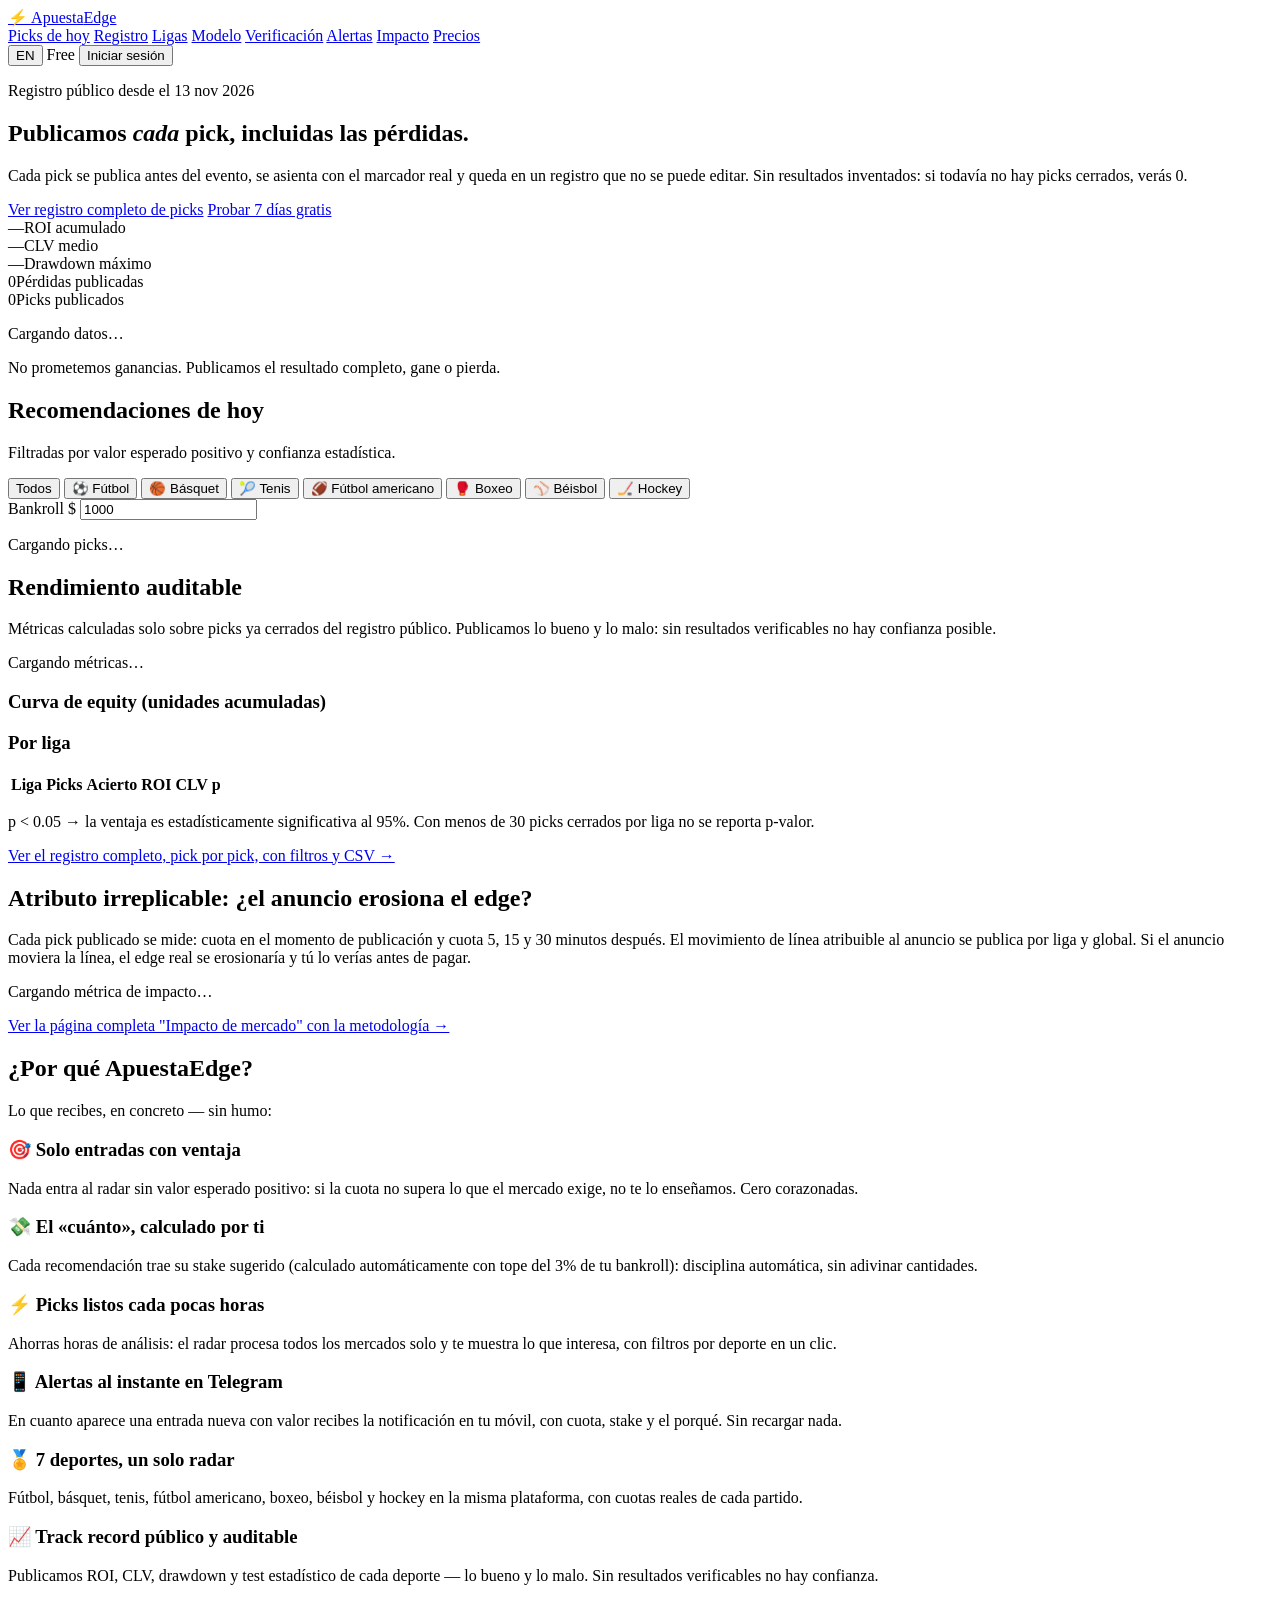
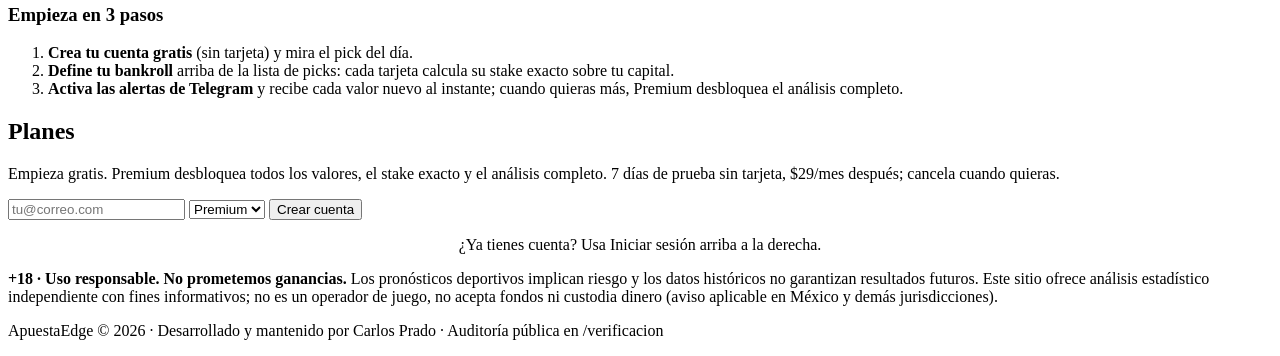
==== static/index.html @ ca242169 "Atributos 2, 10, 5, 6, 3, 7, 8, 9: CLV declarado, impacto de mercado, edge realizado, Monte Carlo, N" ====
<!DOCTYPE html>
<html lang="es">
<head>
<meta charset="UTF-8">
<meta name="viewport" content="width=device-width, initial-scale=1.0">
<title>ApuestaEdge · Recomendaciones deportivas con valor esperado positivo</title>
<meta name="description" content="Selecciones deportivas generadas con modelos estadísticos, con la explicación completa de por qué confiar en cada una.">
<link rel="canonical" href="https://apuestaedge.onrender.com/">
<meta property="og:type" content="website">
<meta property="og:site_name" content="ApuestaEdge">
<meta property="og:title" content="ApuestaEdge · Recomendaciones deportivas con valor esperado positivo">
<meta property="og:description" content="Selecciones deportivas generadas con modelos estadísticos, con la explicación completa de por qué confiar en cada una.">
<meta property="og:url" content="https://apuestaedge.onrender.com/">
<meta name="twitter:card" content="summary">
<link rel="stylesheet" href="/styles.css">
</head>
<body>
<header class="nav">
  <div class="wrap nav-inner">
    <a class="logo" href="/">⚡ Apuesta<span>Edge</span></a>
    <nav class="links">
      <a href="#picks" data-i18n="nav_picks">Picks de hoy</a>
      <a href="/picks" data-i18n="nav_ledger">Registro</a>
      <a href="/ligas" data-i18n="nav_leagues">Ligas</a>
      <a href="/modelo" data-i18n="nav_model">Modelo</a>
      <a href="/verificacion" data-i18n="nav_verify">Verificación</a>
      <a href="/alertas" data-i18n="nav_alerts">Alertas</a>
      <a href="/impacto" data-i18n="nav_impact">Impacto</a>
      <a href="#precios" data-i18n="nav_pricing">Precios</a>
    </nav>
    <div class="account" id="account-box">
      <button id="lang-toggle" class="btn small ghost" type="button" title="Cambiar idioma / Change language">EN</button>
      <span id="account-plan" class="plan-badge free">Free</span>
      <span id="account-email" class="account-email" hidden></span>
      <button id="btn-login" class="btn small ghost" type="button" data-i18n="login">Iniciar sesión</button>
      <button id="btn-logout" class="btn small ghost" type="button" hidden data-i18n="logout">Salir</button>
    </div>
  </div>
</header>

<dialog id="login-dialog" class="dialog">
  <form id="login-form" method="dialog">
    <h3 id="login-title" data-i18n="login_title">Entrar en ApuestaEdge</h3>
    <p class="muted" id="login-help" data-i18n="login_help">Accede con tu email y contraseña.</p>
    <input type="email" id="login-email" placeholder="tu@correo.com" data-i18n-placeholder="email_placeholder" required autocomplete="email">
    <input type="password" id="login-password" placeholder="Contraseña (mín. 8 caracteres)" data-i18n-placeholder="pw_placeholder"
           required autocomplete="current-password" minlength="8">
    <div class="dialog-actions">
      <button type="button" class="btn ghost" id="login-cancel" data-i18n="cancel">Cancelar</button>
      <button type="submit" class="btn primary" id="login-submit" data-i18n="btn_login_submit">Entrar</button>
    </div>
    <p id="login-msg" class="sub-msg" role="status"></p>
    <p class="sub-msg" style="margin-top:8px">
      <a href="#" id="login-toggle" style="color:#16a34a" data-i18n="login_toggle">¿No tienes cuenta? Crear una</a>
    </p>
  </form>
</dialog>

<div id="activation" class="activation" hidden role="status"></div>

<section class="hero">
  <div class="wrap">
    <p class="eyebrow" data-i18n="hero_eyebrow">Registro público desde el 13 nov 2026</p>
    <h1 data-i18n="hero_title">Publicamos <em>cada</em> pick, incluidas las pérdidas.</h1>
    <p class="lead" data-i18n="hero_lead">Cada pick se publica antes del evento, se asienta con el marcador real y queda en un registro que no se puede editar. Sin resultados inventados: si todavía no hay picks cerrados, verás 0.</p>
    <div class="hero-cta">
      <a class="btn primary" href="/picks" data-i18n="hero_cta_picks">Ver registro completo de picks</a>
      <a class="btn ghost" href="#precios" data-i18n="hero_cta_why">Probar 7 días gratis</a>
    </div>
    <div class="stat-strip" id="hero-stats">
      <div class="stat"><span class="num" id="hs-roi">—</span><label data-i18n="hero_roi">ROI acumulado</label><small id="hs-roi-sub"></small></div>
      <div class="stat"><span class="num" id="hs-clv">—</span><label data-i18n="hero_clv">CLV medio</label><small id="hs-clv-sub"></small></div>
      <div class="stat"><span class="num" id="hs-dd">—</span><label data-i18n="hero_dd">Drawdown máximo</label><small id="hs-dd-sub"></small></div>
      <div class="stat"><span class="num neg" id="hs-losses">0</span><label data-i18n="hero_losses">Pérdidas publicadas</label><small id="hs-losses-sub"></small></div>
      <div class="stat"><span class="num" id="hs-bets">0</span><label data-i18n="hero_bets">Picks publicados</label><small id="hs-bets-sub"></small></div>
    </div>
    <p class="source-note" id="source-note" data-i18n="loading_data">Cargando datos…</p>
    <p class="honesty" data-i18n="hero_honesty">No prometemos ganancias. Publicamos el resultado completo, gane o pierda.</p>
  </div>
</section>

<main>
<section id="picks" class="wrap section">
  <div class="section-head">
    <div>
      <h2 data-i18n="picks_title">Recomendaciones de hoy</h2>
      <p class="sub" id="picks-sub" data-i18n="picks_sub">Filtradas por valor esperado positivo y confianza estadística.</p>
    </div>
    <div class="controls">
      <div class="chips" id="sport-chips">
        <button class="chip active" data-sport="" data-i18n="chip_all">Todos</button>
        <button class="chip" data-sport="soccer" data-i18n-sport="soccer">⚽ Fútbol</button>
        <button class="chip" data-sport="basketball" data-i18n-sport="basketball">🏀 Básquet</button>
        <button class="chip" data-sport="tennis" data-i18n-sport="tennis">🎾 Tenis</button>
        <button class="chip" data-sport="americanfootball" data-i18n-sport="americanfootball">🏈 Fútbol americano</button>
        <button class="chip" data-sport="boxing" data-i18n-sport="boxing">🥊 Boxeo</button>
        <button class="chip" data-sport="baseball" data-i18n-sport="baseball">⚾ Béisbol</button>
        <button class="chip" data-sport="hockey" data-i18n-sport="hockey">🏒 Hockey</button>
      </div>
      <label class="bankroll"><span data-i18n="bankroll">Bankroll</span> $
        <input type="number" id="bankroll" value="1000" min="50" step="50">
      </label>
    </div>
  </div>
  <div id="plan-banner" class="plan-banner" hidden></div>
  <div id="picks-list" class="picks"><p class="muted">Cargando picks…</p></div>
</section>

<section id="rendimiento" class="section band">
  <div class="wrap">
    <h2 data-i18n="perf_title">Rendimiento auditable</h2>
    <p class="sub" data-i18n="perf_sub">Métricas calculadas solo sobre picks ya cerrados del registro público. Publicamos lo bueno y lo malo: sin resultados verificables no hay confianza posible.</p>
    <div class="metrics" id="metrics"><p class="muted">Cargando métricas…</p></div>
    <div class="grid-2">
      <div class="panel">
        <h3 data-i18n="perf_equity">Curva de equity (unidades acumuladas)</h3>
        <div id="equity" class="chart"></div>
      </div>
      <div class="panel">
        <h3 data-i18n="perf_by_league">Por liga</h3>
        <table class="table" id="sport-table">
          <thead><tr><th data-i18n="th_league">Liga</th><th data-i18n="th_picks">Picks</th><th data-i18n="th_hit">Acierto</th><th>ROI</th><th>CLV</th><th>p</th></tr></thead>
          <tbody></tbody>
        </table>
        <p class="footnote" data-i18n="perf_footnote">p &lt; 0.05 → la ventaja es estadísticamente significativa al 95%. Con menos de 30 picks cerrados por liga no se reporta p-valor.</p>
      </div>
    </div>
    <p class="footnote"><a href="/picks" data-i18n="perf_link">Ver el registro completo, pick por pick, con filtros y CSV →</a></p>
  </div>
</section>

<section id="impacto" class="section band">
  <div class="wrap">
    <h2 data-i18n="impact_title">Atributo irreplicable: ¿el anuncio erosiona el edge?</h2>
    <p class="sub" data-i18n="impact_sub">Cada pick publicado se mide: cuota en el momento de publicación y cuota 5, 15 y 30 minutos después. El movimiento de línea atribuible al anuncio se publica por liga y global. Si el anuncio moviera la línea, el edge real se erosionaría y tú lo verías antes de pagar.</p>
    <div class="metrics" id="impact-metrics"><p class="muted">Cargando métrica de impacto…</p></div>
    <p class="footnote"><a href="/impacto" data-i18n="impact_link">Ver la página completa "Impacto de mercado" con la metodología →</a></p>
  </div>
</section>

<section id="beneficios" class="wrap section">
  <h2 data-i18n="why_title">¿Por qué ApuestaEdge?</h2>
  <p class="sub" data-i18n="why_sub">Lo que recibes, en concreto — sin humo:</p>
  <div class="grid-2">
    <div class="panel ok">
      <h3 data-i18n="benefit1_title">🎯 Solo entradas con ventaja</h3>
      <p data-i18n="benefit1_desc">Nada entra al radar sin valor esperado positivo: si la cuota no supera lo que el mercado exige, no te lo enseñamos. Cero corazonadas.</p>
    </div>
    <div class="panel ok">
      <h3 data-i18n="benefit2_title">💸 El «cuánto», calculado por ti</h3>
      <p data-i18n="benefit2_desc">Cada recomendación trae su stake sugerido (calculado automáticamente con tope del 3% de tu bankroll): disciplina automática, sin adivinar cantidades.</p>
    </div>
    <div class="panel ok">
      <h3 data-i18n="benefit3_title">⚡ Picks listos cada pocas horas</h3>
      <p data-i18n="benefit3_desc">Ahorras horas de análisis: el radar procesa todos los mercados solo y te muestra lo que interesa, con filtros por deporte en un clic.</p>
    </div>
    <div class="panel ok">
      <h3 data-i18n="benefit4_title">📱 Alertas al instante en Telegram</h3>
      <p data-i18n="benefit4_desc">En cuanto aparece una entrada nueva con valor recibes la notificación en tu móvil, con cuota, stake y el porqué. Sin recargar nada.</p>
    </div>
    <div class="panel ok">
      <h3 data-i18n="benefit5_title">🏅 7 deportes, un solo radar</h3>
      <p data-i18n="benefit5_desc">Fútbol, básquet, tenis, fútbol americano, boxeo, béisbol y hockey en la misma plataforma, con cuotas reales de cada partido.</p>
    </div>
    <div class="panel ok">
      <h3 data-i18n="benefit6_title">📈 Track record público y auditable</h3>
      <p data-i18n="benefit6_desc">Publicamos ROI, CLV, drawdown y test estadístico de cada deporte — lo bueno y lo malo. Sin resultados verificables no hay confianza.</p>
    </div>
  </div>

  <h3 class="mt" data-i18n="steps_title">Empieza en 3 pasos</h3>
  <ol class="pipeline">
    <li><b data-i18n="step1_bold">Crea tu cuenta gratis</b> <span data-i18n="step1_text">(sin tarjeta) y mira el pick del día.</span></li>
    <li><b data-i18n="step2_bold">Define tu bankroll</b> <span data-i18n="step2_text">arriba de la lista de picks: cada tarjeta calcula su stake exacto sobre tu capital.</span></li>
    <li><b data-i18n="step3_bold">Activa las alertas de Telegram</b> <span data-i18n="step3_text">y recibe cada valor nuevo al instante; cuando quieras más, Premium desbloquea el análisis completo.</span></li>
  </ol>
</section>

<section id="precios" class="section band">
  <div class="wrap">
    <h2 data-i18n="plans_title">Planes</h2>
    <p class="sub" data-i18n="plans_sub">Empieza gratis. Premium desbloquea todos los valores, el stake exacto y el análisis completo. 7 días de prueba sin tarjeta, $29/mes después; cancela cuando quieras.</p>
    <div class="plans" id="plans"></div>
    <form id="subscribe-form" class="subscribe">
      <input type="email" id="email" placeholder="tu@correo.com" required autocomplete="email">
      <select id="plan-select">
        <option value="premium">Premium</option>
        <option value="free">Free</option>
      </select>
      <button class="btn primary" type="submit" id="subscribe-btn" data-i18n="creating">Crear cuenta</button>
      <span id="sub-msg" class="sub-msg" role="status"></span>
    </form>
    <p class="footnote" style="text-align:center" data-i18n="already_have_account">¿Ya tienes cuenta? Usa Iniciar sesión arriba a la derecha.</p>

    <div class="panel tg-panel" id="sub-panel" hidden>
      <h3 data-i18n="subscription_title">💳 Tu suscripción</h3>
      <div id="sub-state" class="muted" data-i18n="checking">Comprobando estado…</div>
      <div class="panel-actions">
        <button class="btn ghost" id="btn-sync" type="button" data-i18n="update_status">Actualizar estado</button>
        <button class="btn ghost" id="btn-portal" type="button" hidden data-i18n="manage_subscription">Gestionar suscripción</button>
      </div>
    </div>

    <div class="panel tg-panel" id="tg-panel" hidden>
      <h3 data-i18n="telegram_title">📣 Alertas por Telegram</h3>
      <div id="tg-body" class="muted" data-i18n="checking">Comprobando estado…</div>
    </div>
  </div>
</section>
</main>

<footer class="footer">
  <div class="wrap">
    <p data-i18n="footer_disclaimer"><strong>+18 · Uso responsable. No prometemos ganancias.</strong> Los pronósticos deportivos implican riesgo y los datos históricos no garantizan resultados futuros. Este sitio ofrece análisis estadístico independiente con fines informativos; no es un operador de juego, no acepta fondos ni custodia dinero (aviso aplicable en México y demás jurisdicciones).</p>
    <p class="muted" data-i18n="footer_copyright">ApuestaEdge © 2026 · Desarrollado y mantenido por Carlos Prado · Auditoría pública en /verificacion</p>
  </div>
</footer>

<script src="/app.js"></script>
</body>
</html>
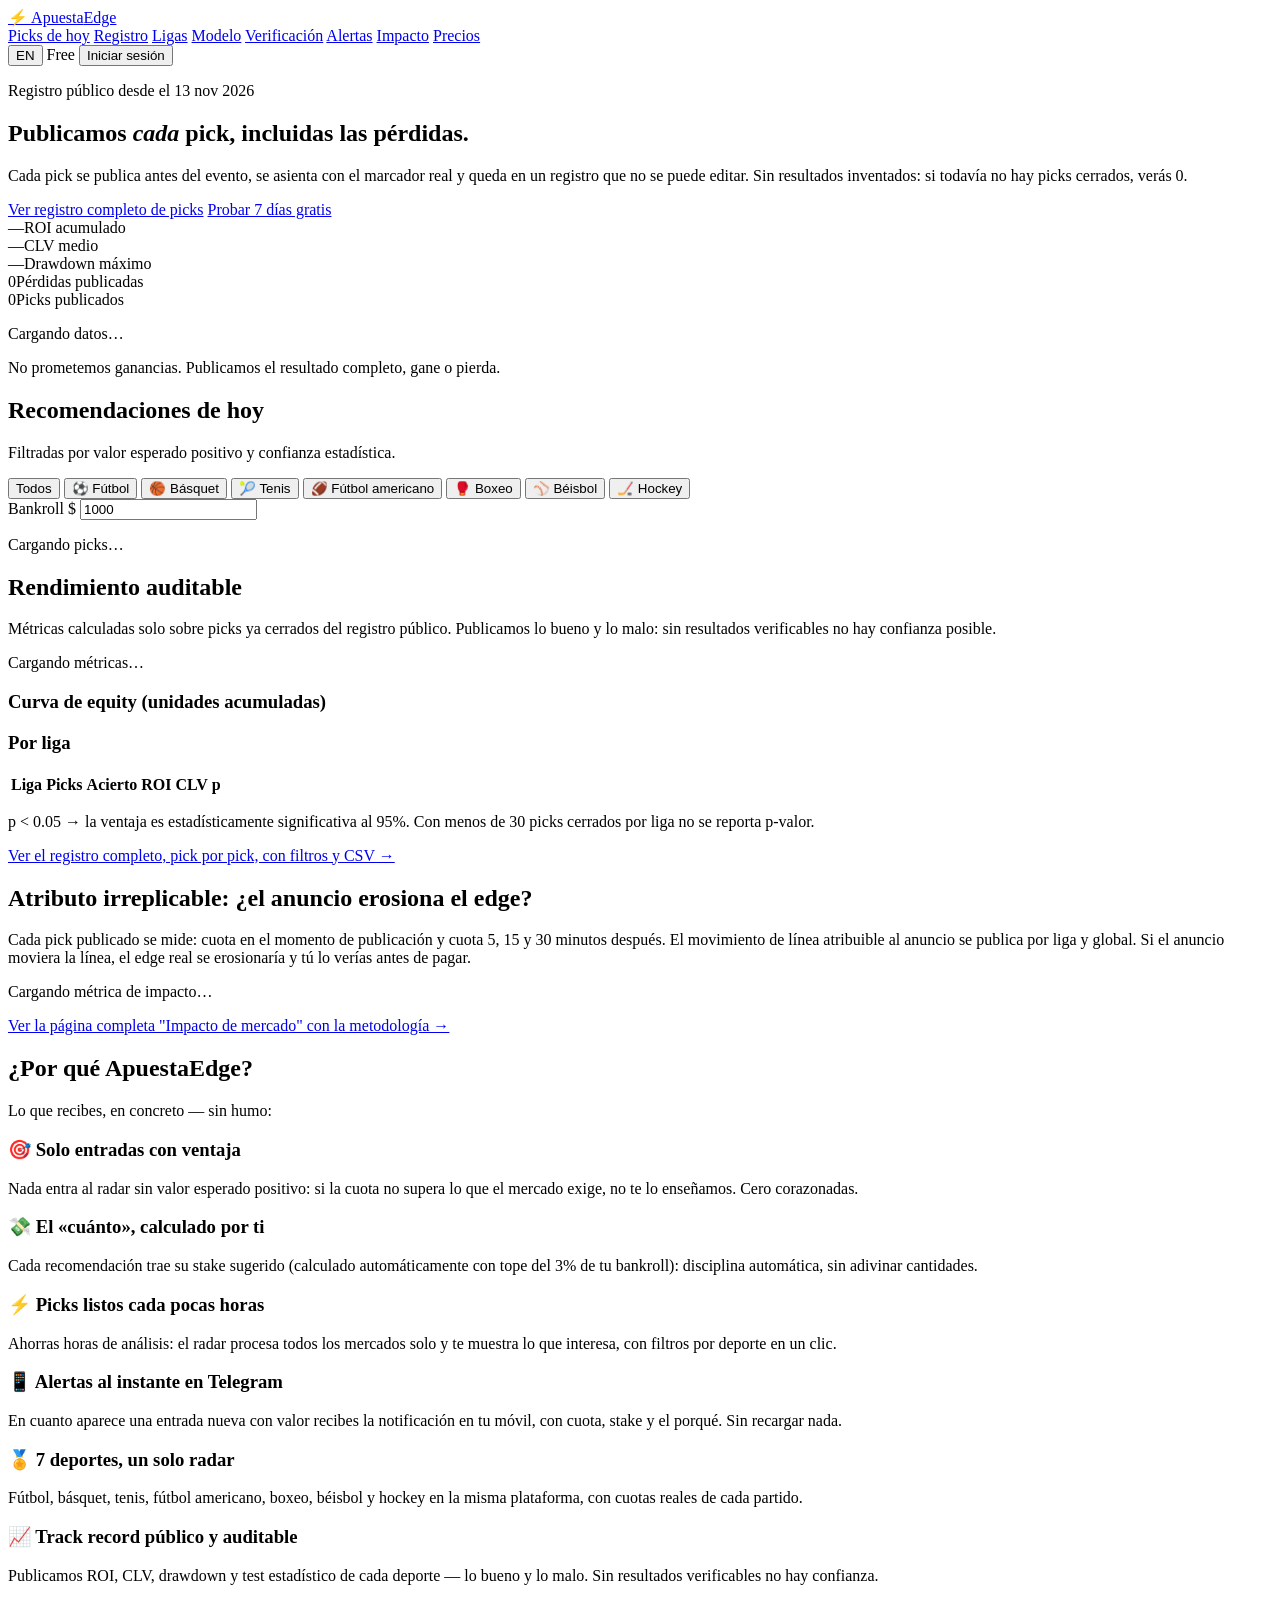
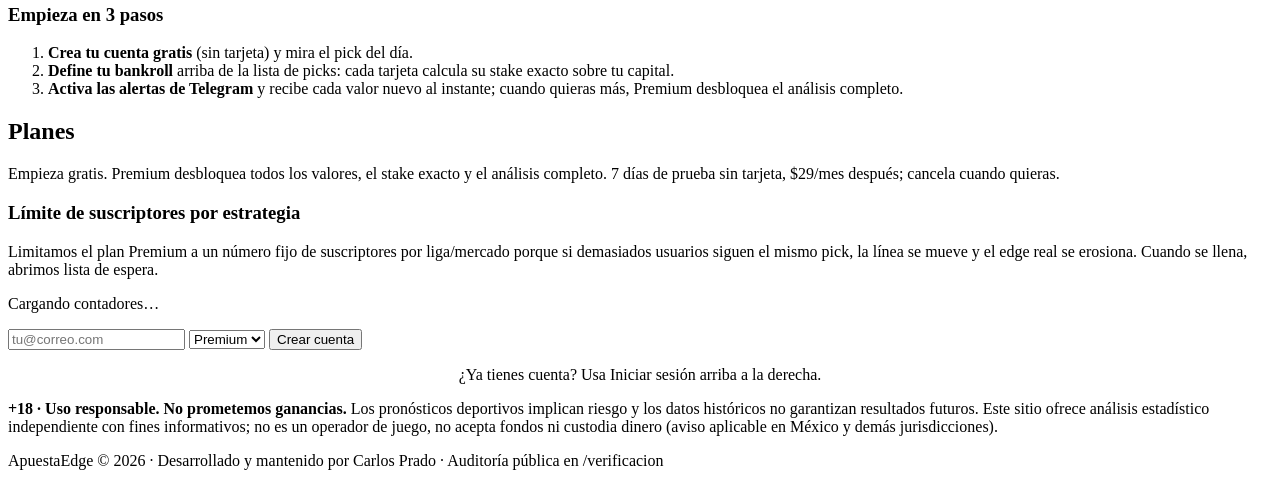
==== commit 4c82614f: "Atributo 4 (cap de suscriptores por liga) en precios + UI de contadores" ====
--- a/static/index.html
+++ b/static/index.html
@@ -181,6 +181,11 @@
     <h2 data-i18n="plans_title">Planes</h2>
     <p class="sub" data-i18n="plans_sub">Empieza gratis. Premium desbloquea todos los valores, el stake exacto y el análisis completo. 7 días de prueba sin tarjeta, $29/mes después; cancela cuando quieras.</p>
     <div class="plans" id="plans"></div>
+    <div class="panel mt" id="subscriber-caps-panel">
+      <h3 data-i18n="caps_title">Límite de suscriptores por estrategia</h3>
+      <p class="muted" data-i18n="caps_sub">Limitamos el plan Premium a un número fijo de suscriptores por liga/mercado porque si demasiados usuarios siguen el mismo pick, la línea se mueve y el edge real se erosiona. Cuando se llena, abrimos lista de espera.</p>
+      <div id="subscriber-caps" class="caps-grid"><p class="muted">Cargando contadores…</p></div>
+    </div>
     <form id="subscribe-form" class="subscribe">
       <input type="email" id="email" placeholder="tu@correo.com" required autocomplete="email">
       <select id="plan-select">
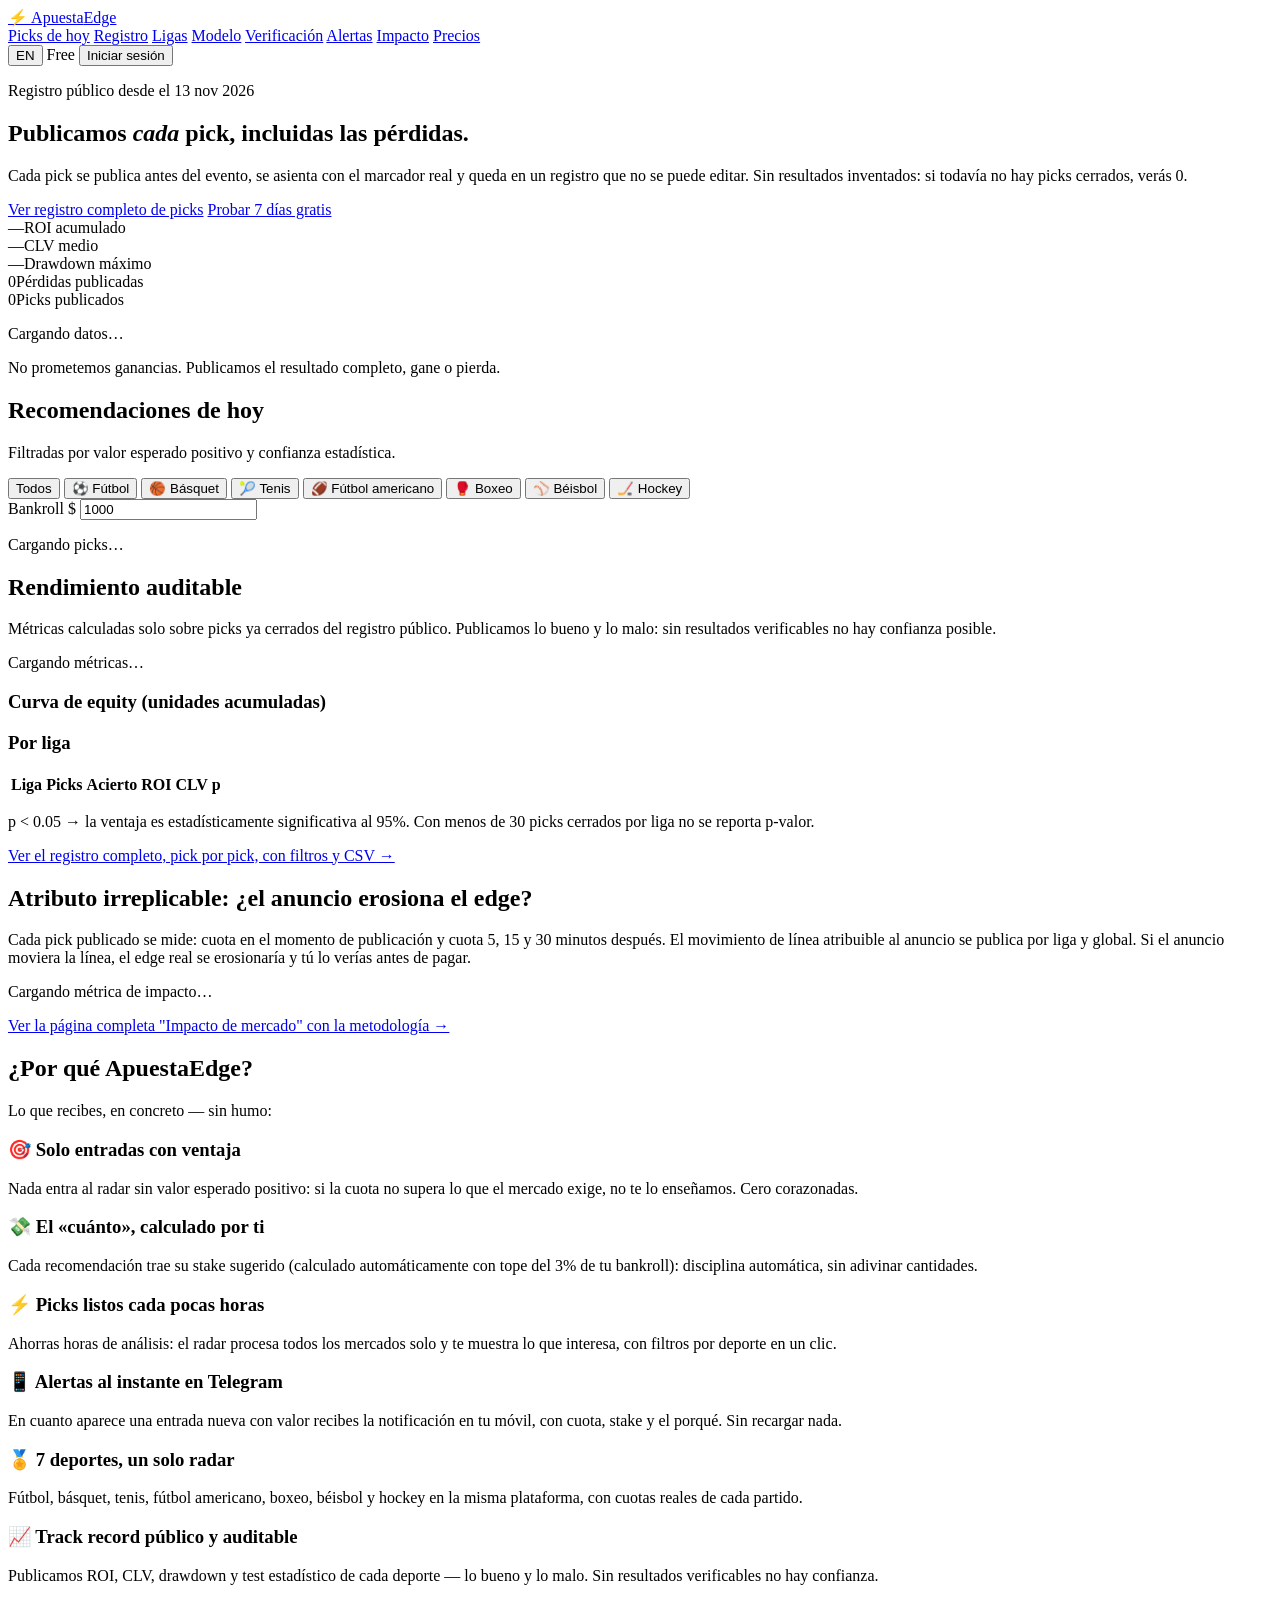
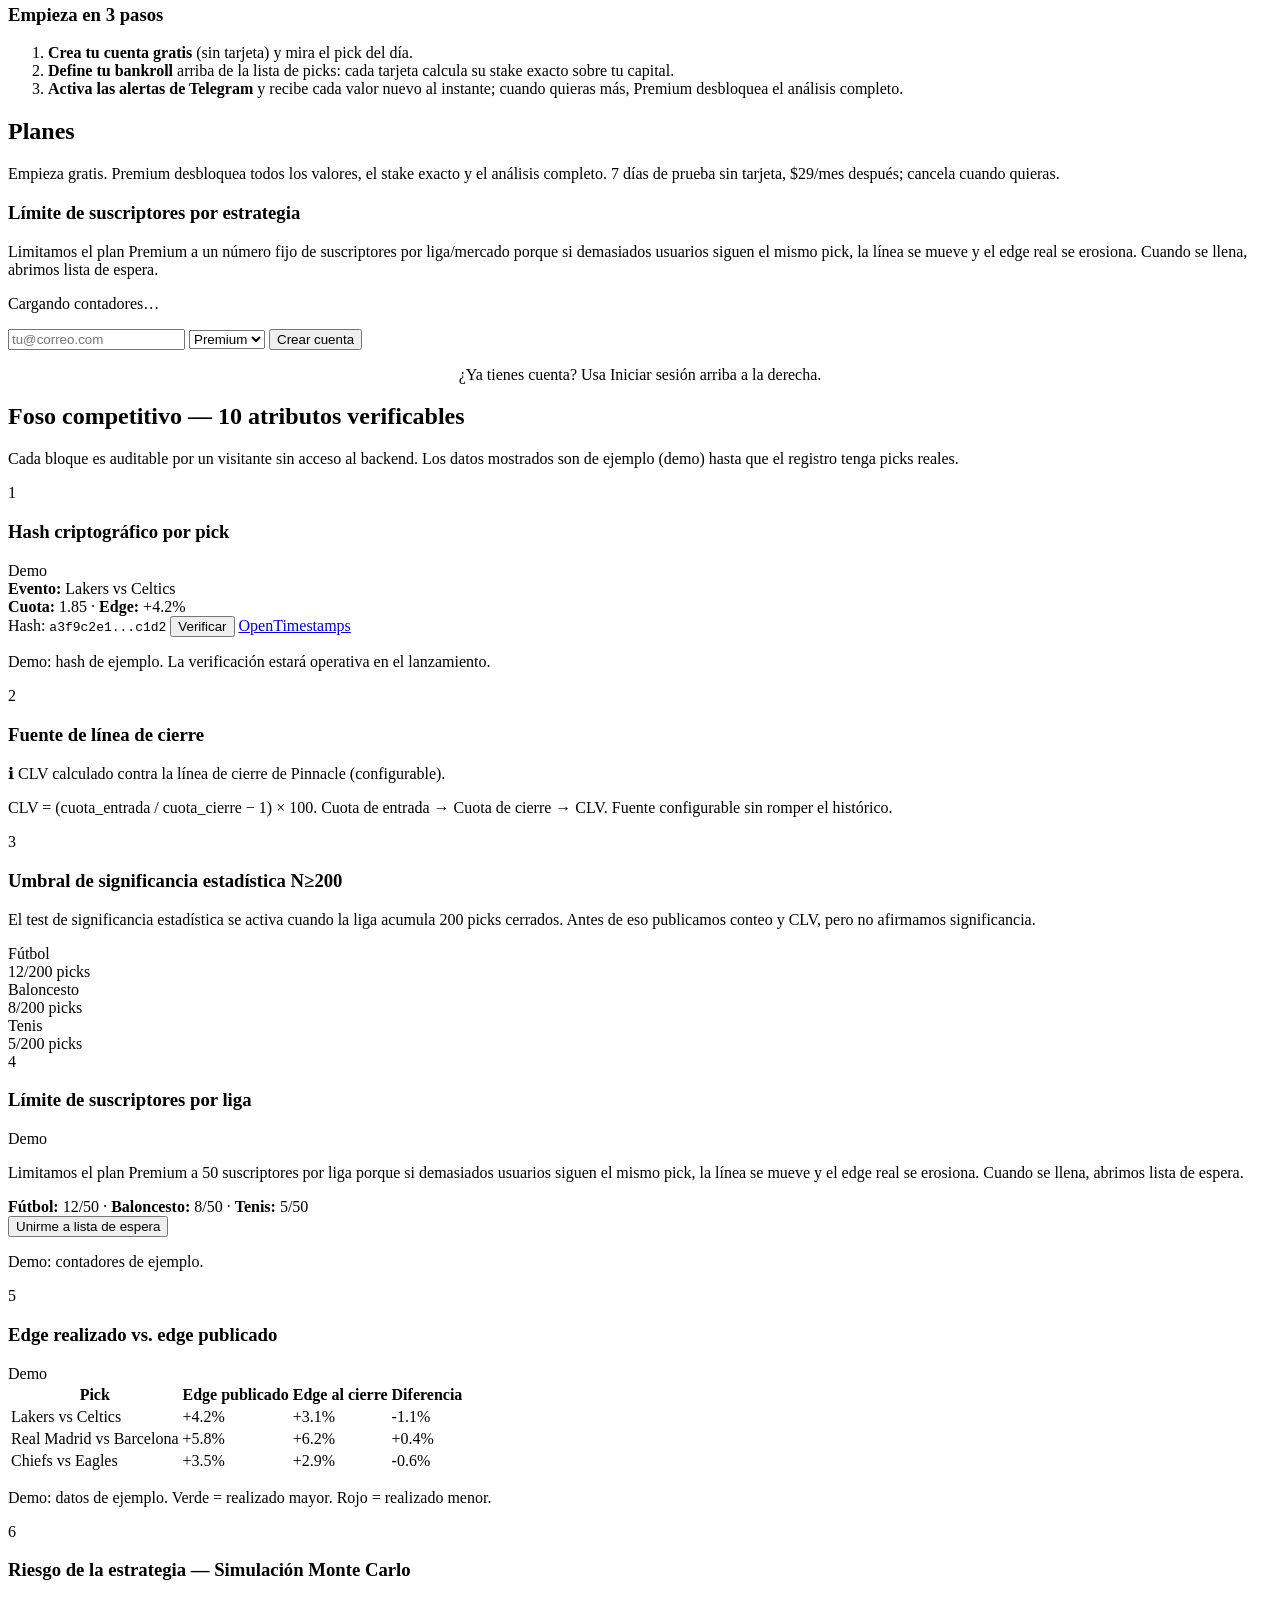
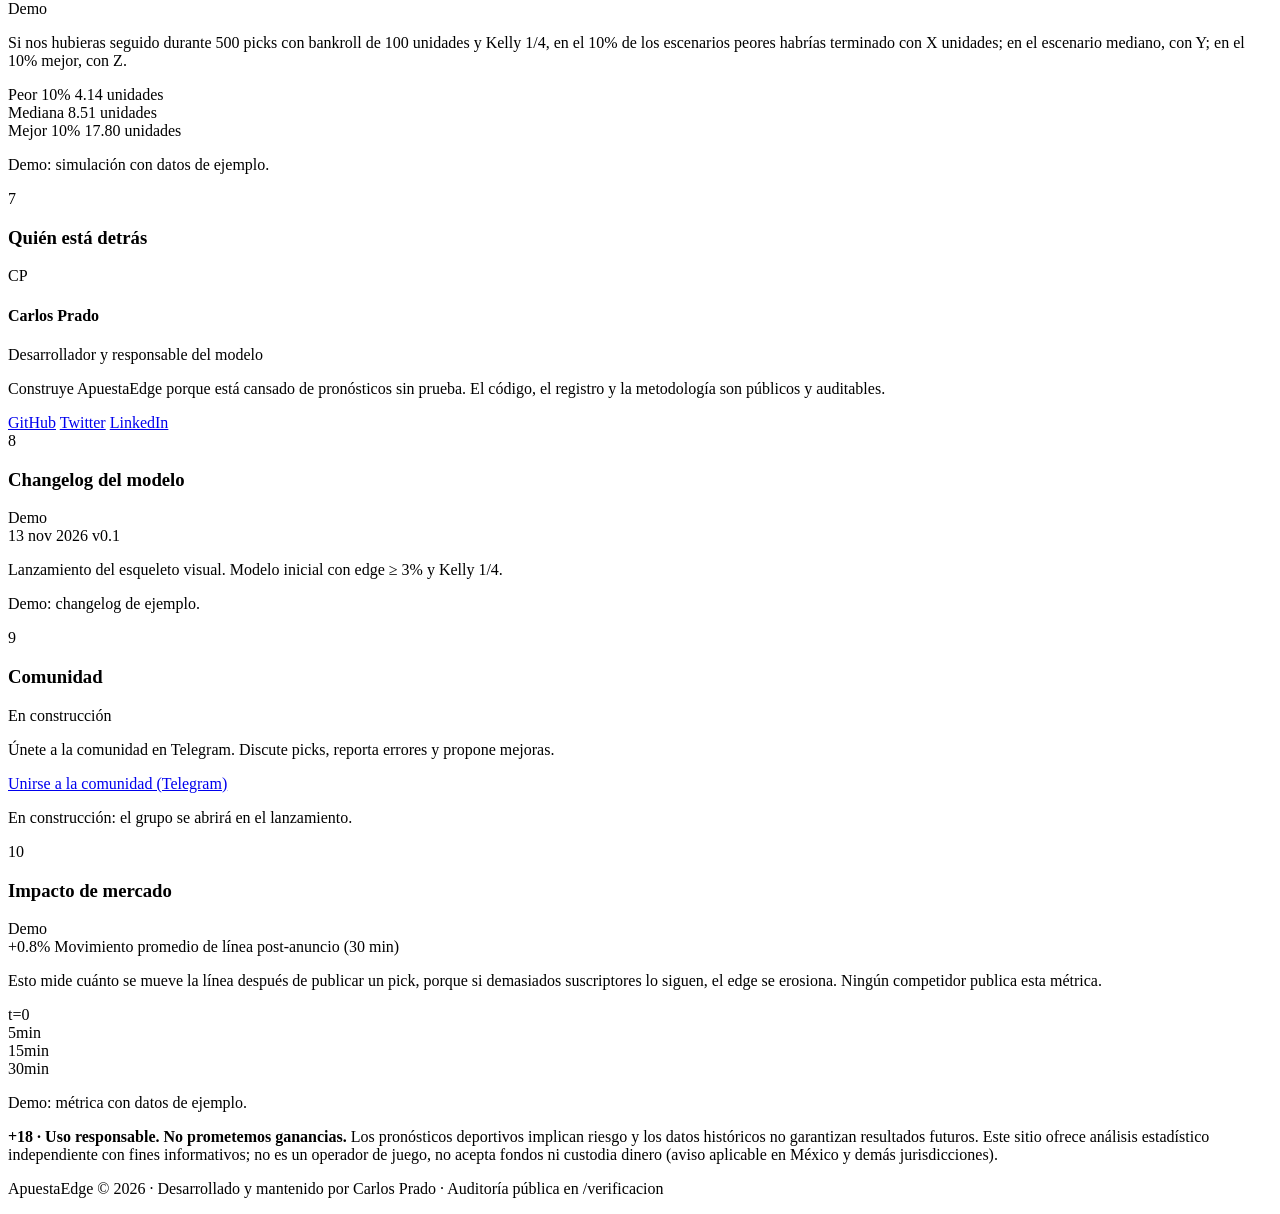
==== commit ae6ad749: "Mockup visual: 10 bloques de foso competitivo en la portada con datos demo - Seccion #foso en / con " ====
--- a/static/index.html
+++ b/static/index.html
@@ -212,6 +212,228 @@
     </div>
   </div>
 </section>
+
+<!-- ═══════════════════════════════════════════════════════════════ -->
+<!-- MOCKUP VISUAL: 10 ATRIBUTOS DE FOSO COMPETITIVO (datos demo)    -->
+<!-- ═══════════════════════════════════════════════════════════════ -->
+<section id="foso" class="section band">
+  <div class="wrap">
+    <h2 data-i18n="foso_title">Foso competitivo — 10 atributos verificables</h2>
+    <p class="sub" data-i18n="foso_sub">Cada bloque es auditable por un visitante sin acceso al backend. Los datos mostrados son de ejemplo (demo) hasta que el registro tenga picks reales.</p>
+
+    <!-- ATRIBUTO 1: Hash criptográfico por pick -->
+    <div class="foso-block">
+      <div class="foso-header">
+        <span class="foso-num">1</span>
+        <h3 data-i18n="f1_title">Hash criptográfico por pick</h3>
+        <span class="demo-badge">Demo</span>
+      </div>
+      <div class="foso-card">
+        <div class="pick-mock">
+          <div class="pick-mock-row"><strong>Evento:</strong> Lakers vs Celtics</div>
+          <div class="pick-mock-row"><strong>Cuota:</strong> 1.85 · <strong>Edge:</strong> +4.2%</div>
+          <div class="pick-mock-hash">
+            <span class="hash-label" data-i18n="f1_hash_label">Hash:</span>
+            <code class="hash-value">a3f9c2e1...c1d2</code>
+            <button class="btn small primary" data-i18n="f1_verify">Verificar</button>
+            <a class="btn small ghost" href="https://opentimestamps.org" target="_blank" rel="noopener noreferrer" data-i18n="f1_ots">OpenTimestamps</a>
+          </div>
+        </div>
+        <p class="small-note muted" data-i18n="f1_note">Demo: hash de ejemplo. La verificación estará operativa en el lanzamiento.</p>
+      </div>
+    </div>
+
+    <!-- ATRIBUTO 2: Fuente de línea de cierre -->
+    <div class="foso-block">
+      <div class="foso-header">
+        <span class="foso-num">2</span>
+        <h3 data-i18n="f2_title">Fuente de línea de cierre</h3>
+      </div>
+      <div class="foso-card">
+        <div class="closing-source-badge">
+          <span class="badge info">ℹ</span>
+          <span data-i18n="f2_copy">CLV calculado contra la línea de cierre de Pinnacle (configurable).</span>
+        </div>
+        <p class="small-note muted" data-i18n="f2_tooltip">CLV = (cuota_entrada / cuota_cierre − 1) × 100. Cuota de entrada → Cuota de cierre → CLV. Fuente configurable sin romper el histórico.</p>
+      </div>
+    </div>
+
+    <!-- ATRIBUTO 3: Umbral binomial N≥200 -->
+    <div class="foso-block">
+      <div class="foso-header">
+        <span class="foso-num">3</span>
+        <h3 data-i18n="f3_title">Umbral de significancia estadística N≥200</h3>
+      </div>
+      <div class="foso-card">
+        <p class="muted" data-i18n="f3_copy">El test de significancia estadística se activa cuando la liga acumula 200 picks cerrados. Antes de eso publicamos conteo y CLV, pero no afirmamos significancia.</p>
+        <div class="league-progress-row">
+          <span class="league-name">Fútbol</span>
+          <div class="league-progress"><div class="league-progress-bar" style="width:6%"></div></div>
+          <span class="progress-text">12/200 picks</span>
+        </div>
+        <div class="league-progress-row">
+          <span class="league-name">Baloncesto</span>
+          <div class="league-progress"><div class="league-progress-bar" style="width:4%"></div></div>
+          <span class="progress-text">8/200 picks</span>
+        </div>
+        <div class="league-progress-row">
+          <span class="league-name">Tenis</span>
+          <div class="league-progress"><div class="league-progress-bar" style="width:2.5%"></div></div>
+          <span class="progress-text">5/200 picks</span>
+        </div>
+      </div>
+    </div>
+
+    <!-- ATRIBUTO 4: Límite de suscriptores -->
+    <div class="foso-block">
+      <div class="foso-header">
+        <span class="foso-num">4</span>
+        <h3 data-i18n="f4_title">Límite de suscriptores por liga</h3>
+        <span class="demo-badge">Demo</span>
+      </div>
+      <div class="foso-card">
+        <p class="muted" data-i18n="f4_copy">Limitamos el plan Premium a 50 suscriptores por liga porque si demasiados usuarios siguen el mismo pick, la línea se mueve y el edge real se erosiona. Cuando se llena, abrimos lista de espera.</p>
+        <div class="caps-mock">
+          <div class="cap-mock-row"><strong>Fútbol:</strong> 12/50 · <strong>Baloncesto:</strong> 8/50 · <strong>Tenis:</strong> 5/50</div>
+          <button class="btn small ghost" data-i18n="f4_waitlist">Unirme a lista de espera</button>
+        </div>
+        <p class="small-note muted" data-i18n="f4_note">Demo: contadores de ejemplo.</p>
+      </div>
+    </div>
+
+    <!-- ATRIBUTO 5: Edge realizado vs. publicado -->
+    <div class="foso-block">
+      <div class="foso-header">
+        <span class="foso-num">5</span>
+        <h3 data-i18n="f5_title">Edge realizado vs. edge publicado</h3>
+        <span class="demo-badge">Demo</span>
+      </div>
+      <div class="foso-card">
+        <div class="table-wrap">
+          <table class="ledger-table">
+            <thead>
+              <tr><th>Pick</th><th>Edge publicado</th><th>Edge al cierre</th><th>Diferencia</th></tr>
+            </thead>
+            <tbody>
+              <tr><td>Lakers vs Celtics</td><td>+4.2%</td><td>+3.1%</td><td class="neg">-1.1%</td></tr>
+              <tr><td>Real Madrid vs Barcelona</td><td>+5.8%</td><td>+6.2%</td><td class="pos">+0.4%</td></tr>
+              <tr><td>Chiefs vs Eagles</td><td>+3.5%</td><td>+2.9%</td><td class="neg">-0.6%</td></tr>
+            </tbody>
+          </table>
+        </div>
+        <p class="small-note muted" data-i18n="f5_note">Demo: datos de ejemplo. Verde = realizado mayor. Rojo = realizado menor.</p>
+      </div>
+    </div>
+
+    <!-- ATRIBUTO 6: Simulación Monte Carlo -->
+    <div class="foso-block">
+      <div class="foso-header">
+        <span class="foso-num">6</span>
+        <h3 data-i18n="f6_title">Riesgo de la estrategia — Simulación Monte Carlo</h3>
+        <span class="demo-badge">Demo</span>
+      </div>
+      <div class="foso-card">
+        <p class="muted" data-i18n="f6_copy">Si nos hubieras seguido durante 500 picks con bankroll de 100 unidades y Kelly 1/4, en el 10% de los escenarios peores habrías terminado con X unidades; en el escenario mediano, con Y; en el 10% mejor, con Z.</p>
+        <div class="mc-cards">
+          <div class="mc-card">
+            <span class="mc-label" data-i18n="f6_p10">Peor 10%</span>
+            <span class="mc-value">4.14</span>
+            <span class="mc-sub">unidades</span>
+          </div>
+          <div class="mc-card">
+            <span class="mc-label" data-i18n="f6_p50">Mediana</span>
+            <span class="mc-value">8.51</span>
+            <span class="mc-sub">unidades</span>
+          </div>
+          <div class="mc-card">
+            <span class="mc-label" data-i18n="f6_p90">Mejor 10%</span>
+            <span class="mc-value">17.80</span>
+            <span class="mc-sub">unidades</span>
+          </div>
+        </div>
+        <p class="small-note muted" data-i18n="f6_note">Demo: simulación con datos de ejemplo.</p>
+      </div>
+    </div>
+
+    <!-- ATRIBUTO 7: Equipo -->
+    <div class="foso-block">
+      <div class="foso-header">
+        <span class="foso-num">7</span>
+        <h3 data-i18n="f7_title">Quién está detrás</h3>
+      </div>
+      <div class="foso-card">
+        <div class="team-mock">
+          <div class="team-avatar">CP</div>
+          <div>
+            <h4>Carlos Prado</h4>
+            <p class="muted" data-i18n="f7_role">Desarrollador y responsable del modelo</p>
+            <p class="muted" data-i18n="f7_bio">Construye ApuestaEdge porque está cansado de pronósticos sin prueba. El código, el registro y la metodología son públicos y auditables.</p>
+            <div class="team-links">
+              <a class="btn small ghost" href="https://github.com/CarlosPrado78" target="_blank" rel="noopener noreferrer">GitHub</a>
+              <a class="btn small ghost" href="https://twitter.com" target="_blank" rel="noopener noreferrer">Twitter</a>
+              <a class="btn small ghost" href="https://linkedin.com" target="_blank" rel="noopener noreferrer">LinkedIn</a>
+            </div>
+          </div>
+        </div>
+      </div>
+    </div>
+
+    <!-- ATRIBUTO 8: Changelog del modelo -->
+    <div class="foso-block">
+      <div class="foso-header">
+        <span class="foso-num">8</span>
+        <h3 data-i18n="f8_title">Changelog del modelo</h3>
+        <span class="demo-badge">Demo</span>
+      </div>
+      <div class="foso-card">
+        <div class="changelog-entry">
+          <span class="changelog-date">13 nov 2026</span>
+          <span class="changelog-version">v0.1</span>
+          <p class="changelog-desc" data-i18n="f8_entry">Lanzamiento del esqueleto visual. Modelo inicial con edge ≥ 3% y Kelly 1/4.</p>
+        </div>
+        <p class="small-note muted" data-i18n="f8_note">Demo: changelog de ejemplo.</p>
+      </div>
+    </div>
+
+    <!-- ATRIBUTO 9: Comunidad -->
+    <div class="foso-block">
+      <div class="foso-header">
+        <span class="foso-num">9</span>
+        <h3 data-i18n="f9_title">Comunidad</h3>
+        <span class="demo-badge">En construcción</span>
+      </div>
+      <div class="foso-card">
+        <p class="muted" data-i18n="f9_copy">Únete a la comunidad en Telegram. Discute picks, reporta errores y propone mejoras.</p>
+        <a class="btn primary" href="https://t.me/apuestaedge" target="_blank" rel="noopener noreferrer" data-i18n="f9_cta">Unirse a la comunidad (Telegram)</a>
+        <p class="small-note muted" data-i18n="f9_note">En construcción: el grupo se abrirá en el lanzamiento.</p>
+      </div>
+    </div>
+
+    <!-- ATRIBUTO 10: Impacto de mercado -->
+    <div class="foso-block">
+      <div class="foso-header">
+        <span class="foso-num">10</span>
+        <h3 data-i18n="f10_title">Impacto de mercado</h3>
+        <span class="demo-badge">Demo</span>
+      </div>
+      <div class="foso-card">
+        <div class="impact-mock">
+          <span class="impact-number">+0.8%</span>
+          <span class="impact-label" data-i18n="f10_label">Movimiento promedio de línea post-anuncio (30 min)</span>
+        </div>
+        <p class="muted" data-i18n="f10_copy">Esto mide cuánto se mueve la línea después de publicar un pick, porque si demasiados suscriptores lo siguen, el edge se erosiona. Ningún competidor publica esta métrica.</p>
+        <div class="impact-chart-mock">
+          <div class="chart-bar" style="height:20%"><span>t=0</span></div>
+          <div class="chart-bar" style="height:25%"><span>5min</span></div>
+          <div class="chart-bar" style="height:30%"><span>15min</span></div>
+          <div class="chart-bar" style="height:35%"><span>30min</span></div>
+        </div>
+        <p class="small-note muted" data-i18n="f10_note">Demo: métrica con datos de ejemplo.</p>
+      </div>
+    </div>
+
+  </div>
+</section>
 </main>
 
 <footer class="footer">
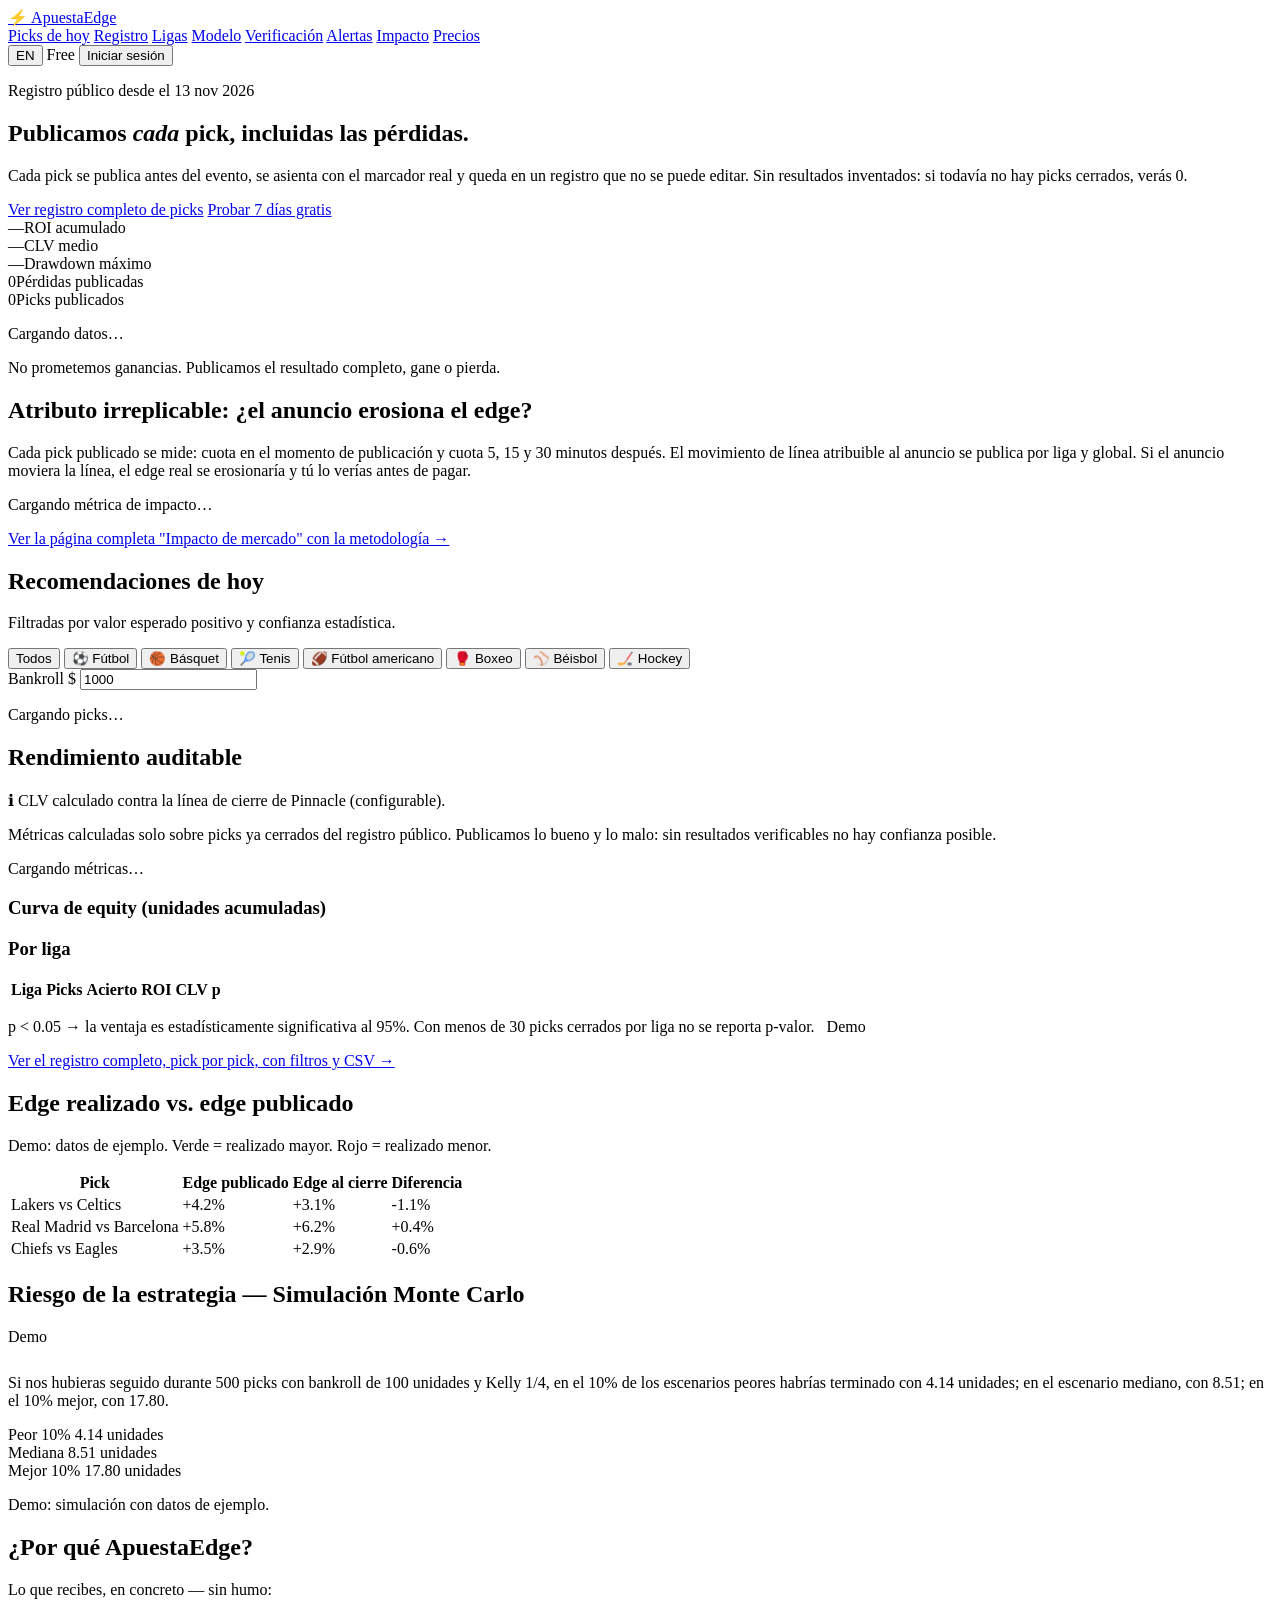
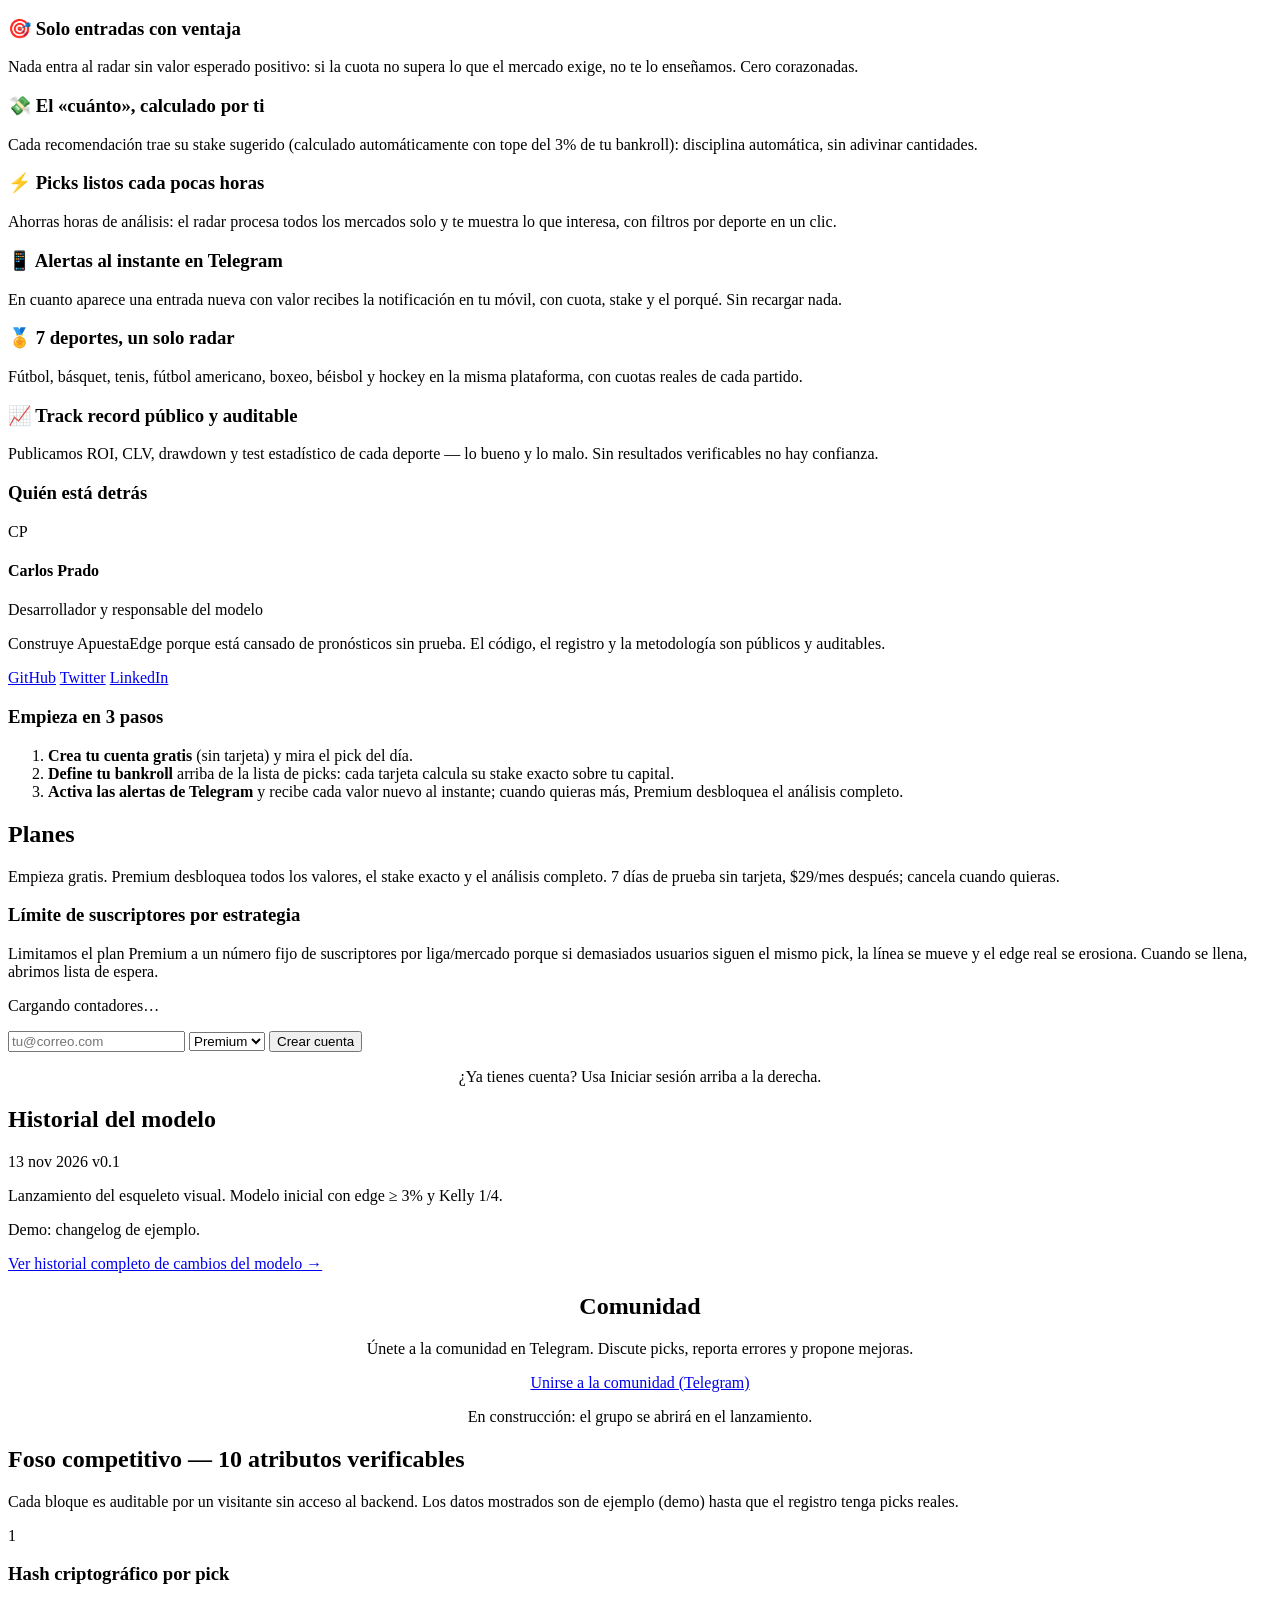
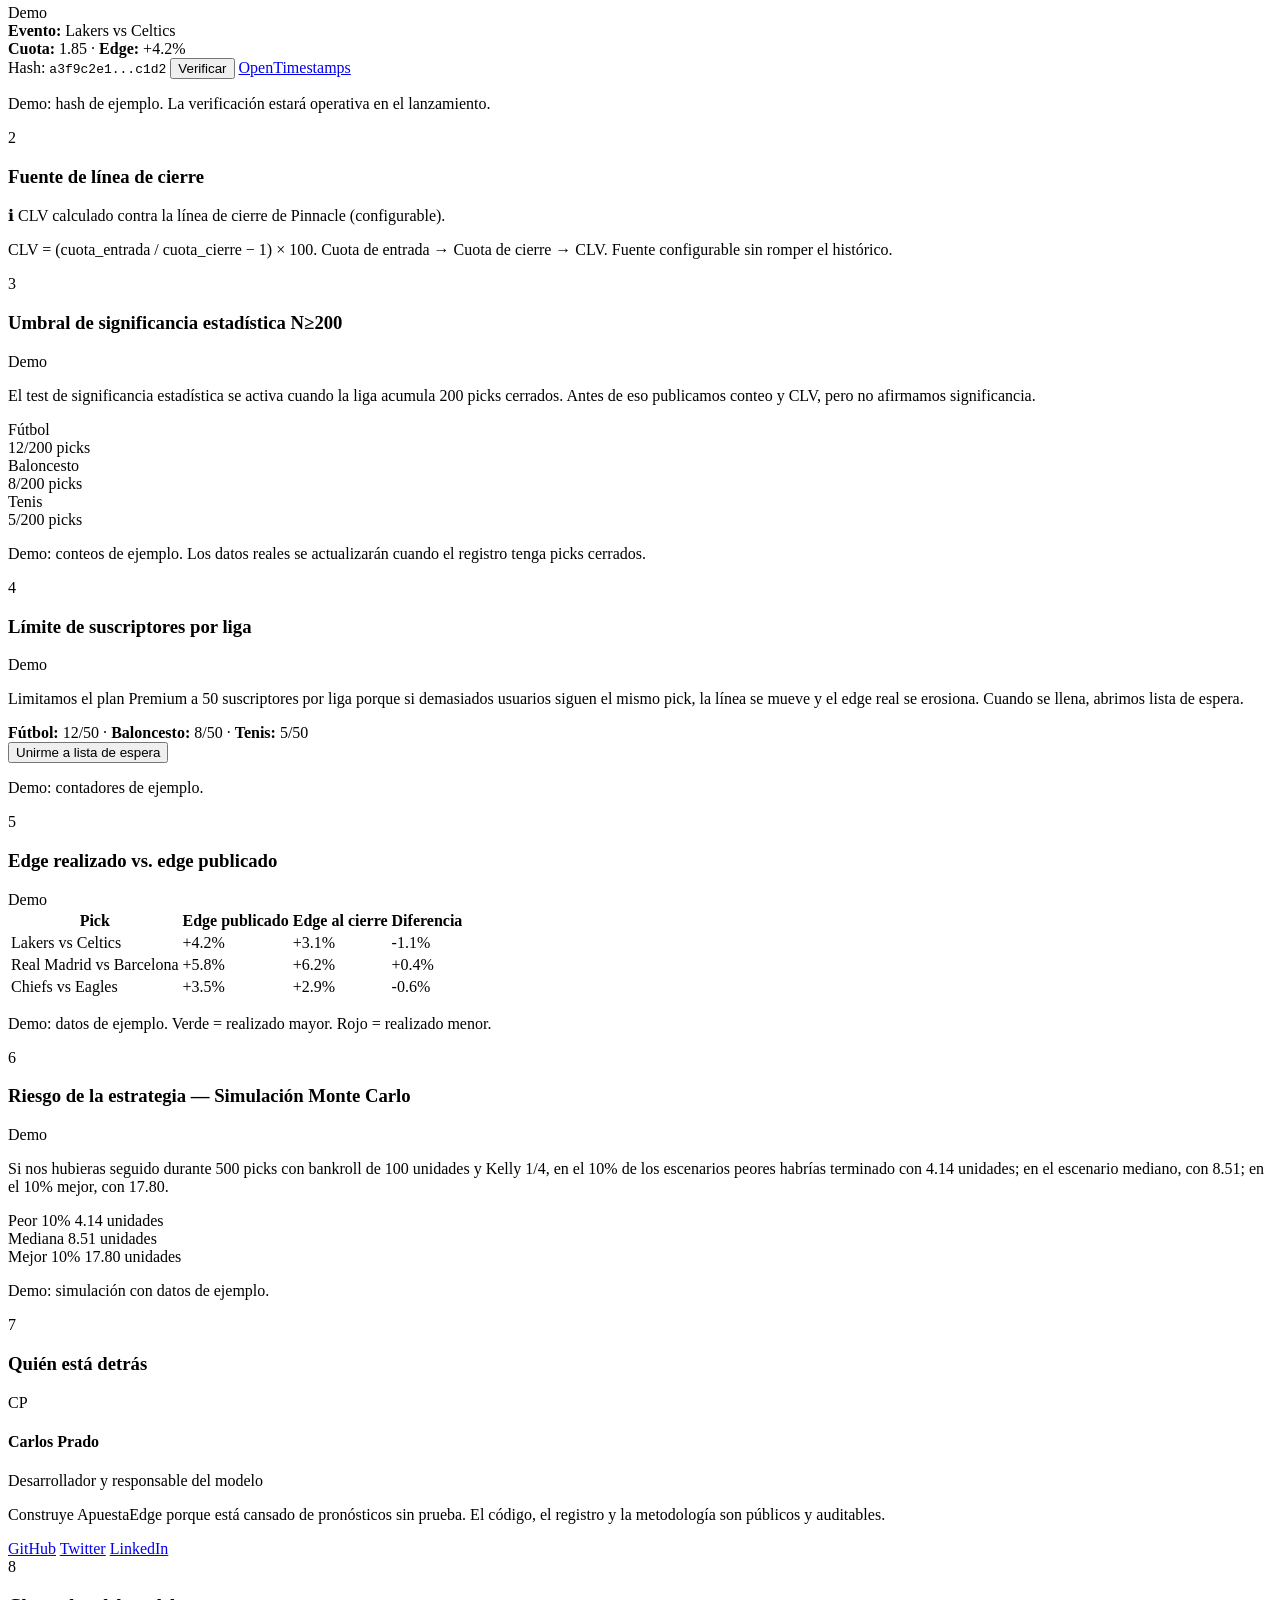
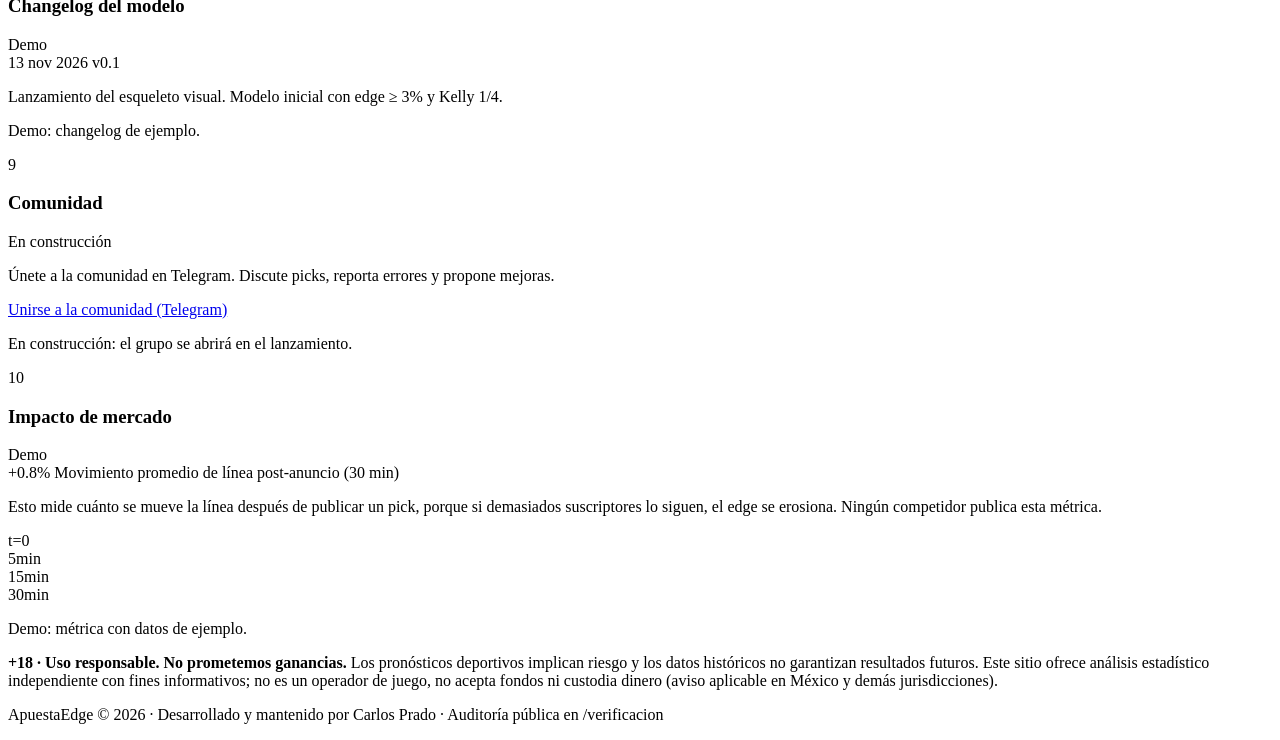
==== commit 562c550a: "Reordenacion visual: 10 atributos de foso integrados en flujo de la pagina - Atributo 10 (Impacto de" ====
--- a/static/index.html
+++ b/static/index.html
@@ -79,6 +79,15 @@
   </div>
 </section>
 
+<section id="impacto" class="section band">
+  <div class="wrap">
+    <h2 data-i18n="impact_title">Atributo irreplicable: ¿el anuncio erosiona el edge?</h2>
+    <p class="sub" data-i18n="impact_sub">Cada pick publicado se mide: cuota en el momento de publicación y cuota 5, 15 y 30 minutos después. El movimiento de línea atribuible al anuncio se publica por liga y global. Si el anuncio moviera la línea, el edge real se erosionaría y tú lo verías antes de pagar.</p>
+    <div class="metrics" id="impact-metrics"><p class="muted">Cargando métrica de impacto…</p></div>
+    <p class="footnote"><a href="/impacto" data-i18n="impact_link">Ver la página completa "Impacto de mercado" con la metodología →</a></p>
+  </div>
+</section>
+
 <main>
 <section id="picks" class="wrap section">
   <div class="section-head">
@@ -109,6 +118,10 @@
 <section id="rendimiento" class="section band">
   <div class="wrap">
     <h2 data-i18n="perf_title">Rendimiento auditable</h2>
+    <div class="closing-source-badge" style="margin-bottom:12px">
+      <span class="badge info">ℹ</span>
+      <span data-i18n="f2_copy">CLV calculado contra la línea de cierre de Pinnacle (configurable).</span>
+    </div>
     <p class="sub" data-i18n="perf_sub">Métricas calculadas solo sobre picks ya cerrados del registro público. Publicamos lo bueno y lo malo: sin resultados verificables no hay confianza posible.</p>
     <div class="metrics" id="metrics"><p class="muted">Cargando métricas…</p></div>
     <div class="grid-2">
@@ -122,19 +135,53 @@
           <thead><tr><th data-i18n="th_league">Liga</th><th data-i18n="th_picks">Picks</th><th data-i18n="th_hit">Acierto</th><th>ROI</th><th>CLV</th><th>p</th></tr></thead>
           <tbody></tbody>
         </table>
-        <p class="footnote" data-i18n="perf_footnote">p &lt; 0.05 → la ventaja es estadísticamente significativa al 95%. Con menos de 30 picks cerrados por liga no se reporta p-valor.</p>
+        <p class="footnote" data-i18n="perf_footnote">p &lt; 0.05 → la ventaja es estadísticamente significativa al 95%. Con menos de 30 picks cerrados por liga no se reporta p-valor. <span class="demo-badge" style="margin-left:8px">Demo</span></p>
       </div>
     </div>
     <p class="footnote"><a href="/picks" data-i18n="perf_link">Ver el registro completo, pick por pick, con filtros y CSV →</a></p>
   </div>
 </section>
 
-<section id="impacto" class="section band">
-  <div class="wrap">
-    <h2 data-i18n="impact_title">Atributo irreplicable: ¿el anuncio erosiona el edge?</h2>
-    <p class="sub" data-i18n="impact_sub">Cada pick publicado se mide: cuota en el momento de publicación y cuota 5, 15 y 30 minutos después. El movimiento de línea atribuible al anuncio se publica por liga y global. Si el anuncio moviera la línea, el edge real se erosionaría y tú lo verías antes de pagar.</p>
-    <div class="metrics" id="impact-metrics"><p class="muted">Cargando métrica de impacto…</p></div>
-    <p class="footnote"><a href="/impacto" data-i18n="impact_link">Ver la página completa "Impacto de mercado" con la metodología →</a></p>
+<section id="edge-realizado" class="wrap section">
+  <h2 data-i18n="f5_title">Edge realizado vs. edge publicado</h2>
+  <p class="sub" data-i18n="f5_note">Demo: datos de ejemplo. Verde = realizado mayor. Rojo = realizado menor.</p>
+  <div class="table-wrap">
+    <table class="ledger-table">
+      <thead>
+        <tr><th>Pick</th><th>Edge publicado</th><th>Edge al cierre</th><th>Diferencia</th></tr>
+      </thead>
+      <tbody>
+        <tr><td>Lakers vs Celtics</td><td>+4.2%</td><td>+3.1%</td><td class="neg">-1.1%</td></tr>
+        <tr><td>Real Madrid vs Barcelona</td><td>+5.8%</td><td>+6.2%</td><td class="pos">+0.4%</td></tr>
+        <tr><td>Chiefs vs Eagles</td><td>+3.5%</td><td>+2.9%</td><td class="neg">-0.6%</td></tr>
+      </tbody>
+    </table>
+  </div>
+</section>
+
+<section id="montecarlo" class="section band">
+  <div class="wrap">
+    <h2 data-i18n="f6_title">Riesgo de la estrategia — Simulación Monte Carlo</h2>
+    <span class="demo-badge" style="margin-bottom:12px;display:inline-block">Demo</span>
+    <p class="sub" data-i18n="f6_copy">Si nos hubieras seguido durante 500 picks con bankroll de 100 unidades y Kelly 1/4, en el 10% de los escenarios peores habrías terminado con 4.14 unidades; en el escenario mediano, con 8.51; en el 10% mejor, con 17.80.</p>
+    <div class="mc-cards">
+      <div class="mc-card">
+        <span class="mc-label" data-i18n="f6_p10">Peor 10%</span>
+        <span class="mc-value">4.14</span>
+        <span class="mc-sub">unidades</span>
+      </div>
+      <div class="mc-card">
+        <span class="mc-label" data-i18n="f6_p50">Mediana</span>
+        <span class="mc-value">8.51</span>
+        <span class="mc-sub">unidades</span>
+      </div>
+      <div class="mc-card">
+        <span class="mc-label" data-i18n="f6_p90">Mejor 10%</span>
+        <span class="mc-value">17.80</span>
+        <span class="mc-sub">unidades</span>
+      </div>
+    </div>
+    <p class="small-note muted" data-i18n="f6_note">Demo: simulación con datos de ejemplo.</p>
   </div>
 </section>
 
@@ -165,6 +212,23 @@
     <div class="panel ok">
       <h3 data-i18n="benefit6_title">📈 Track record público y auditable</h3>
       <p data-i18n="benefit6_desc">Publicamos ROI, CLV, drawdown y test estadístico de cada deporte — lo bueno y lo malo. Sin resultados verificables no hay confianza.</p>
+    </div>
+  </div>
+
+  <div class="panel mt" id="equipo-home">
+    <h3 data-i18n="f7_title">Quién está detrás</h3>
+    <div class="team-mock">
+      <div class="team-avatar">CP</div>
+      <div>
+        <h4>Carlos Prado</h4>
+        <p class="muted" data-i18n="f7_role">Desarrollador y responsable del modelo</p>
+        <p class="muted" data-i18n="f7_bio">Construye ApuestaEdge porque está cansado de pronósticos sin prueba. El código, el registro y la metodología son públicos y auditables.</p>
+        <div class="team-links">
+          <a class="btn small ghost" href="https://github.com/CarlosPrado78" target="_blank" rel="noopener noreferrer">GitHub</a>
+          <a class="btn small ghost" href="https://twitter.com" target="_blank" rel="noopener noreferrer">Twitter</a>
+          <a class="btn small ghost" href="https://linkedin.com" target="_blank" rel="noopener noreferrer">LinkedIn</a>
+        </div>
+      </div>
     </div>
   </div>
 
@@ -213,6 +277,28 @@
   </div>
 </section>
 
+<section id="changelog" class="wrap section">
+  <h2 data-i18n="f8_title">Historial del modelo</h2>
+  <div class="panel">
+    <div class="changelog-entry">
+      <span class="changelog-date">13 nov 2026</span>
+      <span class="changelog-version">v0.1</span>
+      <p class="changelog-desc" data-i18n="f8_entry">Lanzamiento del esqueleto visual. Modelo inicial con edge ≥ 3% y Kelly 1/4.</p>
+    </div>
+    <p class="small-note muted" data-i18n="f8_note">Demo: changelog de ejemplo.</p>
+  </div>
+  <p class="footnote"><a href="/modelo/changelog" data-i18n="changelog_link">Ver historial completo de cambios del modelo →</a></p>
+</section>
+
+<section id="comunidad" class="section band">
+  <div class="wrap" style="text-align:center">
+    <h2 data-i18n="f9_title">Comunidad</h2>
+    <p class="sub" style="margin:0 auto 16px" data-i18n="f9_copy">Únete a la comunidad en Telegram. Discute picks, reporta errores y propone mejoras.</p>
+    <a class="btn primary" href="https://t.me/apuestaedge" target="_blank" rel="noopener noreferrer" data-i18n="f9_cta">Unirse a la comunidad (Telegram)</a>
+    <p class="small-note muted" data-i18n="f9_note">En construcción: el grupo se abrirá en el lanzamiento.</p>
+  </div>
+</section>
+
 <!-- ═══════════════════════════════════════════════════════════════ -->
 <!-- MOCKUP VISUAL: 10 ATRIBUTOS DE FOSO COMPETITIVO (datos demo)    -->
 <!-- ═══════════════════════════════════════════════════════════════ -->
@@ -263,6 +349,7 @@
       <div class="foso-header">
         <span class="foso-num">3</span>
         <h3 data-i18n="f3_title">Umbral de significancia estadística N≥200</h3>
+        <span class="demo-badge">Demo</span>
       </div>
       <div class="foso-card">
         <p class="muted" data-i18n="f3_copy">El test de significancia estadística se activa cuando la liga acumula 200 picks cerrados. Antes de eso publicamos conteo y CLV, pero no afirmamos significancia.</p>
@@ -281,6 +368,7 @@
           <div class="league-progress"><div class="league-progress-bar" style="width:2.5%"></div></div>
           <span class="progress-text">5/200 picks</span>
         </div>
+        <p class="small-note muted" data-i18n="f3_note">Demo: conteos de ejemplo. Los datos reales se actualizarán cuando el registro tenga picks cerrados.</p>
       </div>
     </div>
 
@@ -333,7 +421,7 @@
         <span class="demo-badge">Demo</span>
       </div>
       <div class="foso-card">
-        <p class="muted" data-i18n="f6_copy">Si nos hubieras seguido durante 500 picks con bankroll de 100 unidades y Kelly 1/4, en el 10% de los escenarios peores habrías terminado con X unidades; en el escenario mediano, con Y; en el 10% mejor, con Z.</p>
+        <p class="muted" data-i18n="f6_copy">Si nos hubieras seguido durante 500 picks con bankroll de 100 unidades y Kelly 1/4, en el 10% de los escenarios peores habrías terminado con 4.14 unidades; en el escenario mediano, con 8.51; en el 10% mejor, con 17.80.</p>
         <div class="mc-cards">
           <div class="mc-card">
             <span class="mc-label" data-i18n="f6_p10">Peor 10%</span>
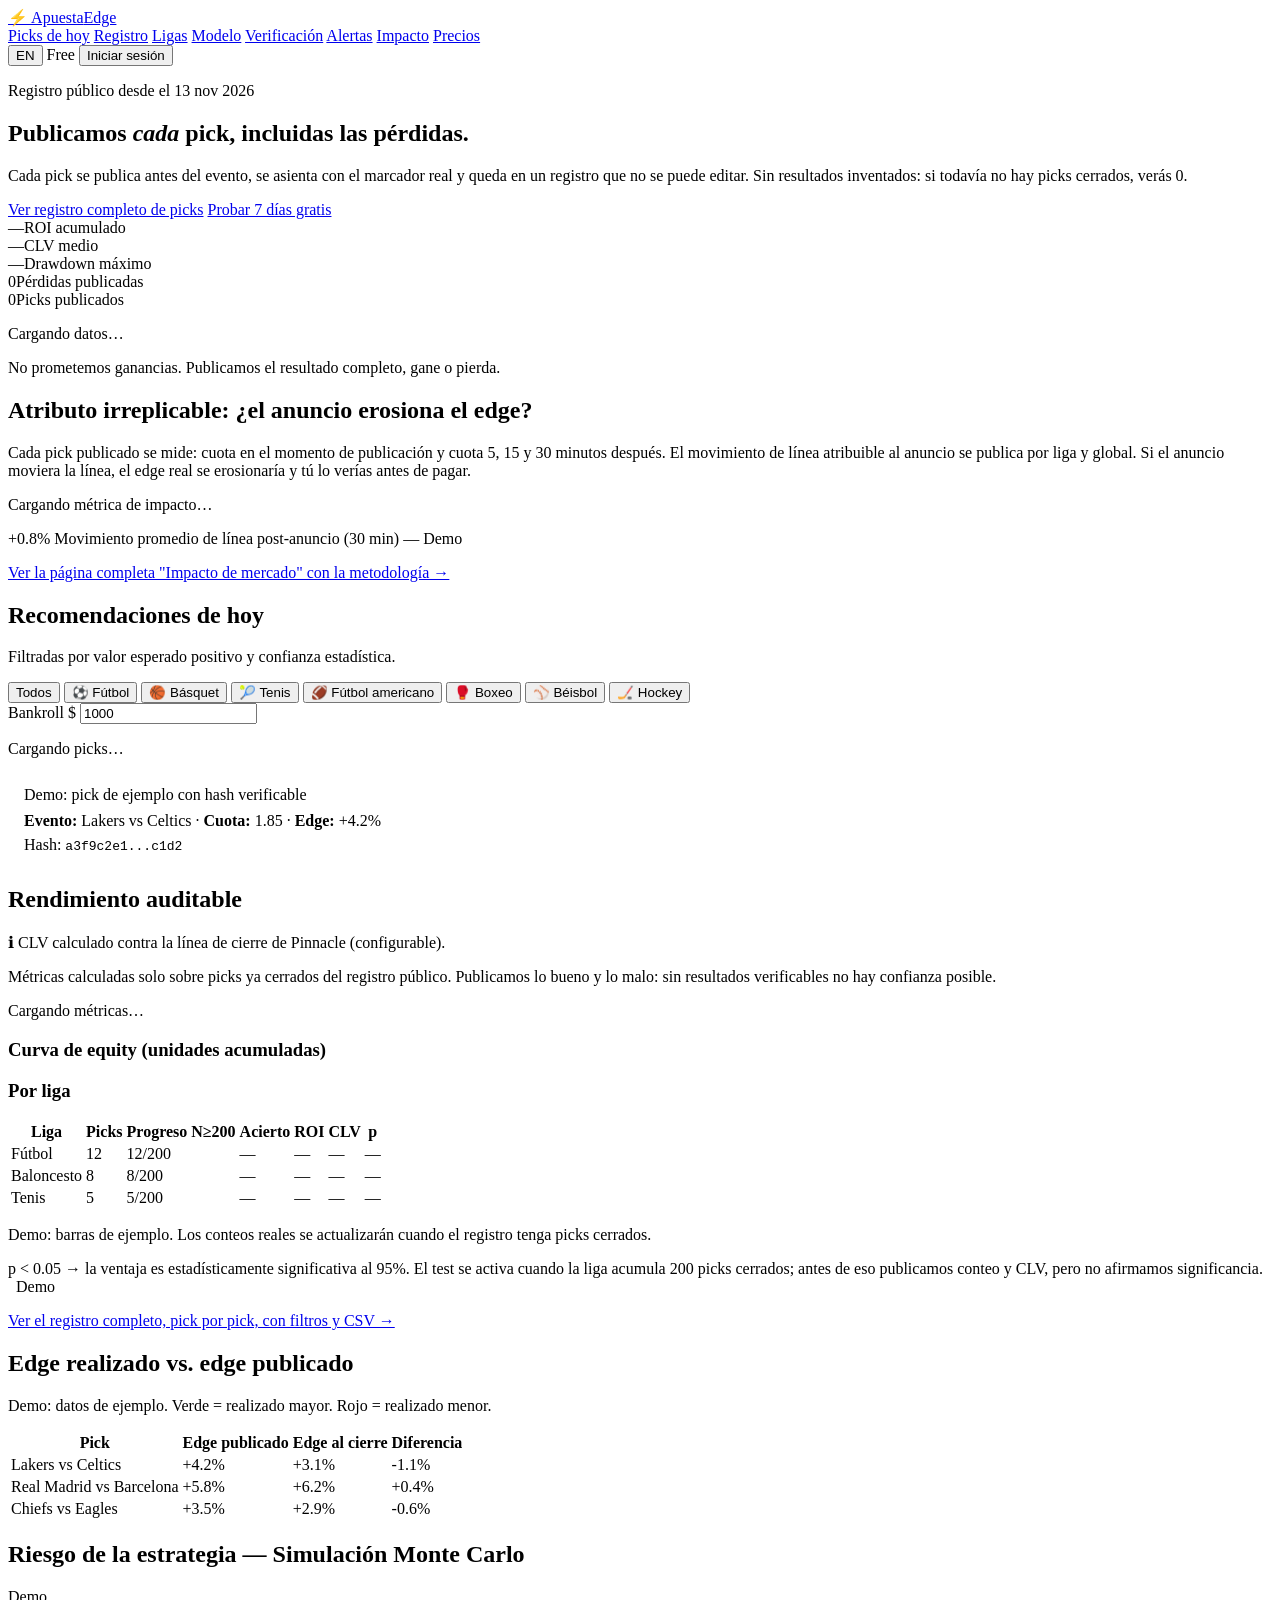
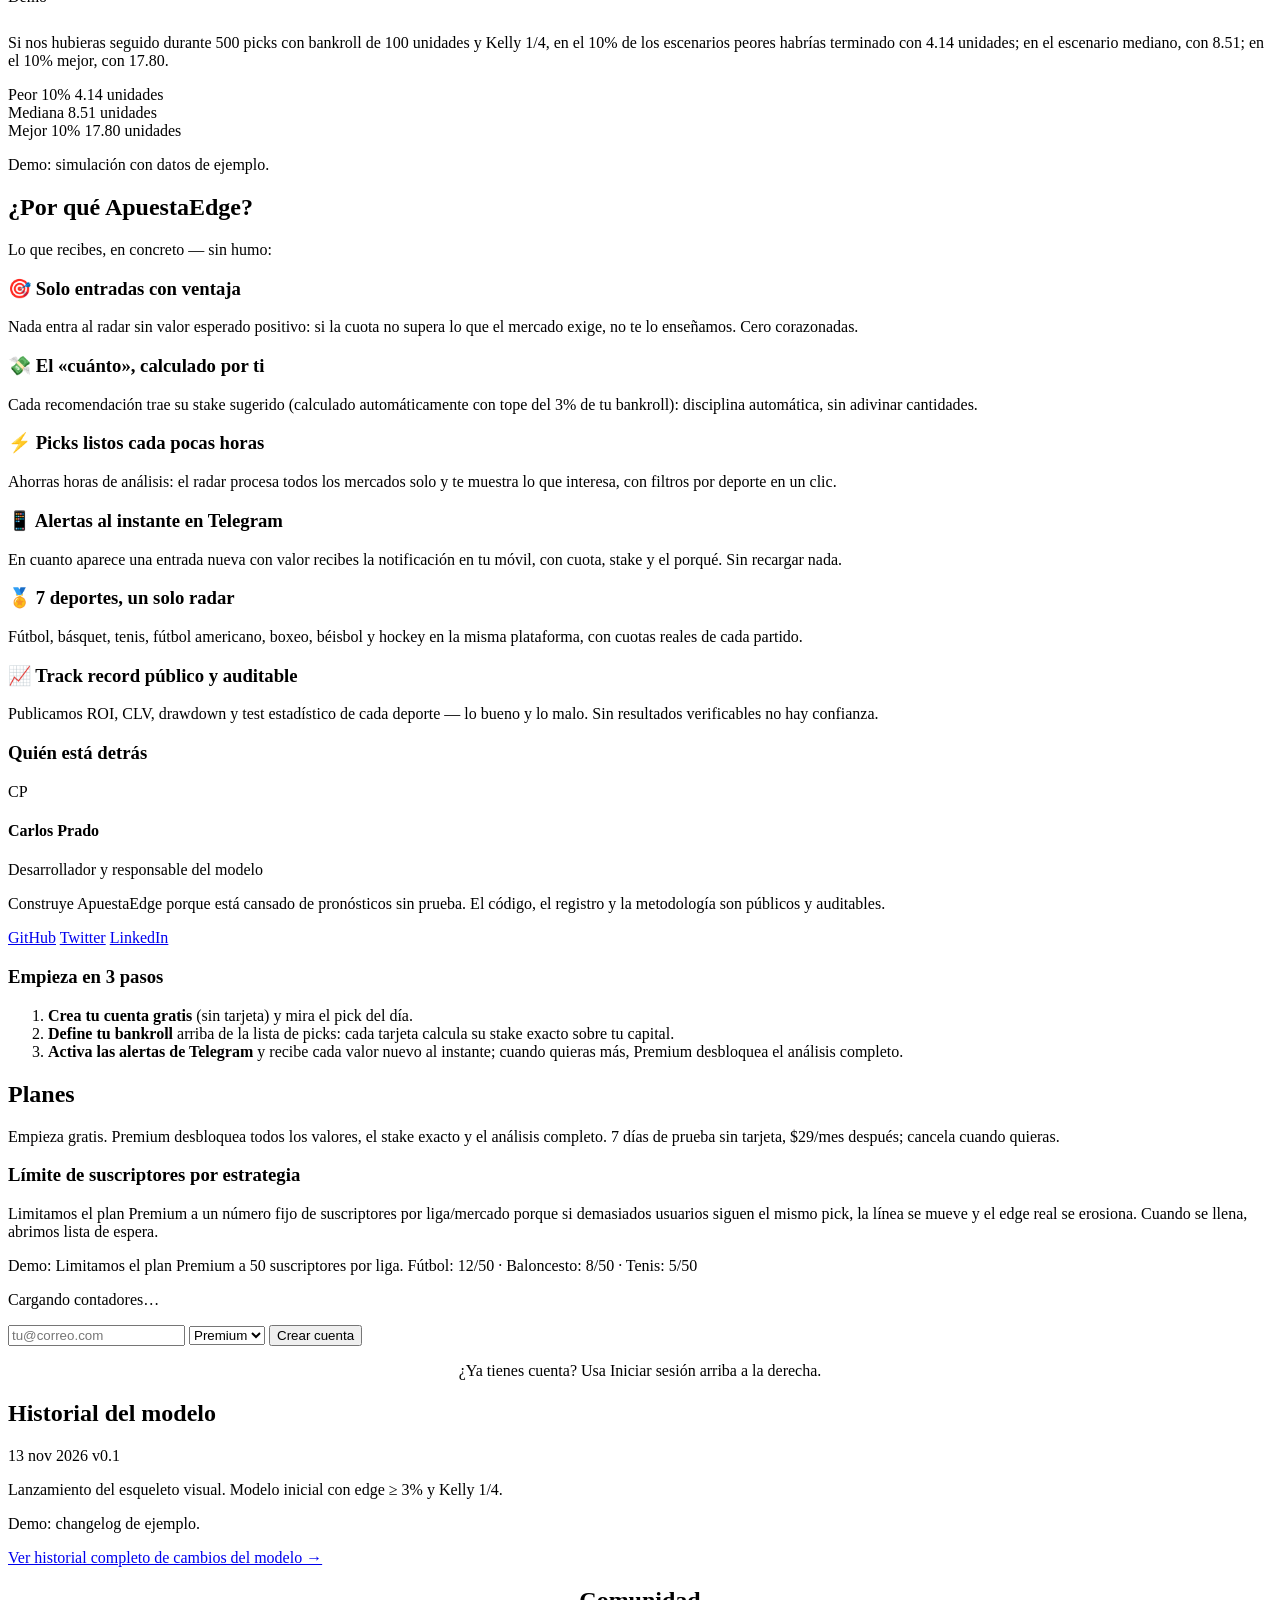
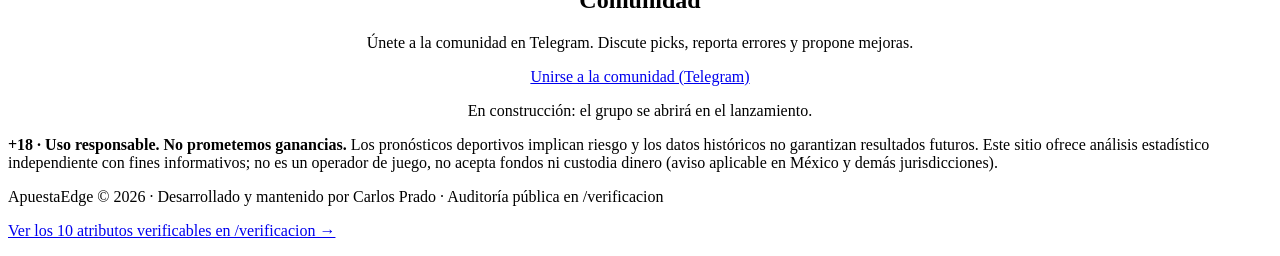
==== commit 3443843c: "Correccion quirurgica: 3 incoherencias resueltas + 10 bloques integrados - 30 picks -> 200 picks en " ====
--- a/static/index.html
+++ b/static/index.html
@@ -84,6 +84,10 @@
     <h2 data-i18n="impact_title">Atributo irreplicable: ¿el anuncio erosiona el edge?</h2>
     <p class="sub" data-i18n="impact_sub">Cada pick publicado se mide: cuota en el momento de publicación y cuota 5, 15 y 30 minutos después. El movimiento de línea atribuible al anuncio se publica por liga y global. Si el anuncio moviera la línea, el edge real se erosionaría y tú lo verías antes de pagar.</p>
     <div class="metrics" id="impact-metrics"><p class="muted">Cargando métrica de impacto…</p></div>
+    <div class="impact-mock" style="margin-top:12px">
+      <span class="impact-number">+0.8%</span>
+      <span class="impact-label">Movimiento promedio de línea post-anuncio (30 min) — Demo</span>
+    </div>
     <p class="footnote"><a href="/impacto" data-i18n="impact_link">Ver la página completa "Impacto de mercado" con la metodología →</a></p>
   </div>
 </section>
@@ -113,6 +117,14 @@
   </div>
   <div id="plan-banner" class="plan-banner" hidden></div>
   <div id="picks-list" class="picks"><p class="muted">Cargando picks…</p></div>
+  <div class="pick-mock-demo" style="margin-top:16px;padding:12px 16px;background:var(--panel);border:1px solid var(--line);border-radius:var(--radius)">
+    <p class="small-note muted" style="margin:0 0 8px">Demo: pick de ejemplo con hash verificable</p>
+    <div class="pick-mock-row"><strong>Evento:</strong> Lakers vs Celtics · <strong>Cuota:</strong> 1.85 · <strong>Edge:</strong> +4.2%</div>
+    <div class="pick-mock-hash" style="margin-top:6px">
+      <span class="hash-label">Hash:</span>
+      <code class="hash-value">a3f9c2e1...c1d2</code>
+    </div>
+  </div>
 </section>
 
 <section id="rendimiento" class="section band">
@@ -132,10 +144,15 @@
       <div class="panel">
         <h3 data-i18n="perf_by_league">Por liga</h3>
         <table class="table" id="sport-table">
-          <thead><tr><th data-i18n="th_league">Liga</th><th data-i18n="th_picks">Picks</th><th data-i18n="th_hit">Acierto</th><th>ROI</th><th>CLV</th><th>p</th></tr></thead>
-          <tbody></tbody>
+          <thead><tr><th data-i18n="th_league">Liga</th><th data-i18n="th_picks">Picks</th><th data-i18n="th_progress">Progreso N≥200</th><th data-i18n="th_hit">Acierto</th><th>ROI</th><th>CLV</th><th>p</th></tr></thead>
+          <tbody>
+            <tr class="demo-row"><td>Fútbol</td><td>12</td><td><div class="league-progress"><div class="league-progress-bar" style="width:6%"></div></div><span class="progress-text">12/200</span></td><td>—</td><td>—</td><td>—</td><td>—</td></tr>
+            <tr class="demo-row"><td>Baloncesto</td><td>8</td><td><div class="league-progress"><div class="league-progress-bar" style="width:4%"></div></div><span class="progress-text">8/200</span></td><td>—</td><td>—</td><td>—</td><td>—</td></tr>
+            <tr class="demo-row"><td>Tenis</td><td>5</td><td><div class="league-progress"><div class="league-progress-bar" style="width:2.5%"></div></div><span class="progress-text">5/200</span></td><td>—</td><td>—</td><td>—</td><td>—</td></tr>
+          </tbody>
         </table>
-        <p class="footnote" data-i18n="perf_footnote">p &lt; 0.05 → la ventaja es estadísticamente significativa al 95%. Con menos de 30 picks cerrados por liga no se reporta p-valor. <span class="demo-badge" style="margin-left:8px">Demo</span></p>
+        <p class="small-note muted" data-i18n="demo_bars_note">Demo: barras de ejemplo. Los conteos reales se actualizarán cuando el registro tenga picks cerrados.</p>
+        <p class="footnote" data-i18n="perf_footnote">p &lt; 0.05 → la ventaja es estadísticamente significativa al 95%. El test se activa cuando la liga acumula 200 picks cerrados; antes de eso publicamos conteo y CLV, pero no afirmamos significancia. <span class="demo-badge" style="margin-left:8px">Demo</span></p>
       </div>
     </div>
     <p class="footnote"><a href="/picks" data-i18n="perf_link">Ver el registro completo, pick por pick, con filtros y CSV →</a></p>
@@ -248,6 +265,7 @@
     <div class="panel mt" id="subscriber-caps-panel">
       <h3 data-i18n="caps_title">Límite de suscriptores por estrategia</h3>
       <p class="muted" data-i18n="caps_sub">Limitamos el plan Premium a un número fijo de suscriptores por liga/mercado porque si demasiados usuarios siguen el mismo pick, la línea se mueve y el edge real se erosiona. Cuando se llena, abrimos lista de espera.</p>
+      <p class="small-note muted">Demo: Limitamos el plan Premium a 50 suscriptores por liga. Fútbol: 12/50 · Baloncesto: 8/50 · Tenis: 5/50</p>
       <div id="subscriber-caps" class="caps-grid"><p class="muted">Cargando contadores…</p></div>
     </div>
     <form id="subscribe-form" class="subscribe">
@@ -299,235 +317,13 @@
   </div>
 </section>
 
-<!-- ═══════════════════════════════════════════════════════════════ -->
-<!-- MOCKUP VISUAL: 10 ATRIBUTOS DE FOSO COMPETITIVO (datos demo)    -->
-<!-- ═══════════════════════════════════════════════════════════════ -->
-<section id="foso" class="section band">
-  <div class="wrap">
-    <h2 data-i18n="foso_title">Foso competitivo — 10 atributos verificables</h2>
-    <p class="sub" data-i18n="foso_sub">Cada bloque es auditable por un visitante sin acceso al backend. Los datos mostrados son de ejemplo (demo) hasta que el registro tenga picks reales.</p>
-
-    <!-- ATRIBUTO 1: Hash criptográfico por pick -->
-    <div class="foso-block">
-      <div class="foso-header">
-        <span class="foso-num">1</span>
-        <h3 data-i18n="f1_title">Hash criptográfico por pick</h3>
-        <span class="demo-badge">Demo</span>
-      </div>
-      <div class="foso-card">
-        <div class="pick-mock">
-          <div class="pick-mock-row"><strong>Evento:</strong> Lakers vs Celtics</div>
-          <div class="pick-mock-row"><strong>Cuota:</strong> 1.85 · <strong>Edge:</strong> +4.2%</div>
-          <div class="pick-mock-hash">
-            <span class="hash-label" data-i18n="f1_hash_label">Hash:</span>
-            <code class="hash-value">a3f9c2e1...c1d2</code>
-            <button class="btn small primary" data-i18n="f1_verify">Verificar</button>
-            <a class="btn small ghost" href="https://opentimestamps.org" target="_blank" rel="noopener noreferrer" data-i18n="f1_ots">OpenTimestamps</a>
-          </div>
-        </div>
-        <p class="small-note muted" data-i18n="f1_note">Demo: hash de ejemplo. La verificación estará operativa en el lanzamiento.</p>
-      </div>
-    </div>
-
-    <!-- ATRIBUTO 2: Fuente de línea de cierre -->
-    <div class="foso-block">
-      <div class="foso-header">
-        <span class="foso-num">2</span>
-        <h3 data-i18n="f2_title">Fuente de línea de cierre</h3>
-      </div>
-      <div class="foso-card">
-        <div class="closing-source-badge">
-          <span class="badge info">ℹ</span>
-          <span data-i18n="f2_copy">CLV calculado contra la línea de cierre de Pinnacle (configurable).</span>
-        </div>
-        <p class="small-note muted" data-i18n="f2_tooltip">CLV = (cuota_entrada / cuota_cierre − 1) × 100. Cuota de entrada → Cuota de cierre → CLV. Fuente configurable sin romper el histórico.</p>
-      </div>
-    </div>
-
-    <!-- ATRIBUTO 3: Umbral binomial N≥200 -->
-    <div class="foso-block">
-      <div class="foso-header">
-        <span class="foso-num">3</span>
-        <h3 data-i18n="f3_title">Umbral de significancia estadística N≥200</h3>
-        <span class="demo-badge">Demo</span>
-      </div>
-      <div class="foso-card">
-        <p class="muted" data-i18n="f3_copy">El test de significancia estadística se activa cuando la liga acumula 200 picks cerrados. Antes de eso publicamos conteo y CLV, pero no afirmamos significancia.</p>
-        <div class="league-progress-row">
-          <span class="league-name">Fútbol</span>
-          <div class="league-progress"><div class="league-progress-bar" style="width:6%"></div></div>
-          <span class="progress-text">12/200 picks</span>
-        </div>
-        <div class="league-progress-row">
-          <span class="league-name">Baloncesto</span>
-          <div class="league-progress"><div class="league-progress-bar" style="width:4%"></div></div>
-          <span class="progress-text">8/200 picks</span>
-        </div>
-        <div class="league-progress-row">
-          <span class="league-name">Tenis</span>
-          <div class="league-progress"><div class="league-progress-bar" style="width:2.5%"></div></div>
-          <span class="progress-text">5/200 picks</span>
-        </div>
-        <p class="small-note muted" data-i18n="f3_note">Demo: conteos de ejemplo. Los datos reales se actualizarán cuando el registro tenga picks cerrados.</p>
-      </div>
-    </div>
-
-    <!-- ATRIBUTO 4: Límite de suscriptores -->
-    <div class="foso-block">
-      <div class="foso-header">
-        <span class="foso-num">4</span>
-        <h3 data-i18n="f4_title">Límite de suscriptores por liga</h3>
-        <span class="demo-badge">Demo</span>
-      </div>
-      <div class="foso-card">
-        <p class="muted" data-i18n="f4_copy">Limitamos el plan Premium a 50 suscriptores por liga porque si demasiados usuarios siguen el mismo pick, la línea se mueve y el edge real se erosiona. Cuando se llena, abrimos lista de espera.</p>
-        <div class="caps-mock">
-          <div class="cap-mock-row"><strong>Fútbol:</strong> 12/50 · <strong>Baloncesto:</strong> 8/50 · <strong>Tenis:</strong> 5/50</div>
-          <button class="btn small ghost" data-i18n="f4_waitlist">Unirme a lista de espera</button>
-        </div>
-        <p class="small-note muted" data-i18n="f4_note">Demo: contadores de ejemplo.</p>
-      </div>
-    </div>
-
-    <!-- ATRIBUTO 5: Edge realizado vs. publicado -->
-    <div class="foso-block">
-      <div class="foso-header">
-        <span class="foso-num">5</span>
-        <h3 data-i18n="f5_title">Edge realizado vs. edge publicado</h3>
-        <span class="demo-badge">Demo</span>
-      </div>
-      <div class="foso-card">
-        <div class="table-wrap">
-          <table class="ledger-table">
-            <thead>
-              <tr><th>Pick</th><th>Edge publicado</th><th>Edge al cierre</th><th>Diferencia</th></tr>
-            </thead>
-            <tbody>
-              <tr><td>Lakers vs Celtics</td><td>+4.2%</td><td>+3.1%</td><td class="neg">-1.1%</td></tr>
-              <tr><td>Real Madrid vs Barcelona</td><td>+5.8%</td><td>+6.2%</td><td class="pos">+0.4%</td></tr>
-              <tr><td>Chiefs vs Eagles</td><td>+3.5%</td><td>+2.9%</td><td class="neg">-0.6%</td></tr>
-            </tbody>
-          </table>
-        </div>
-        <p class="small-note muted" data-i18n="f5_note">Demo: datos de ejemplo. Verde = realizado mayor. Rojo = realizado menor.</p>
-      </div>
-    </div>
-
-    <!-- ATRIBUTO 6: Simulación Monte Carlo -->
-    <div class="foso-block">
-      <div class="foso-header">
-        <span class="foso-num">6</span>
-        <h3 data-i18n="f6_title">Riesgo de la estrategia — Simulación Monte Carlo</h3>
-        <span class="demo-badge">Demo</span>
-      </div>
-      <div class="foso-card">
-        <p class="muted" data-i18n="f6_copy">Si nos hubieras seguido durante 500 picks con bankroll de 100 unidades y Kelly 1/4, en el 10% de los escenarios peores habrías terminado con 4.14 unidades; en el escenario mediano, con 8.51; en el 10% mejor, con 17.80.</p>
-        <div class="mc-cards">
-          <div class="mc-card">
-            <span class="mc-label" data-i18n="f6_p10">Peor 10%</span>
-            <span class="mc-value">4.14</span>
-            <span class="mc-sub">unidades</span>
-          </div>
-          <div class="mc-card">
-            <span class="mc-label" data-i18n="f6_p50">Mediana</span>
-            <span class="mc-value">8.51</span>
-            <span class="mc-sub">unidades</span>
-          </div>
-          <div class="mc-card">
-            <span class="mc-label" data-i18n="f6_p90">Mejor 10%</span>
-            <span class="mc-value">17.80</span>
-            <span class="mc-sub">unidades</span>
-          </div>
-        </div>
-        <p class="small-note muted" data-i18n="f6_note">Demo: simulación con datos de ejemplo.</p>
-      </div>
-    </div>
-
-    <!-- ATRIBUTO 7: Equipo -->
-    <div class="foso-block">
-      <div class="foso-header">
-        <span class="foso-num">7</span>
-        <h3 data-i18n="f7_title">Quién está detrás</h3>
-      </div>
-      <div class="foso-card">
-        <div class="team-mock">
-          <div class="team-avatar">CP</div>
-          <div>
-            <h4>Carlos Prado</h4>
-            <p class="muted" data-i18n="f7_role">Desarrollador y responsable del modelo</p>
-            <p class="muted" data-i18n="f7_bio">Construye ApuestaEdge porque está cansado de pronósticos sin prueba. El código, el registro y la metodología son públicos y auditables.</p>
-            <div class="team-links">
-              <a class="btn small ghost" href="https://github.com/CarlosPrado78" target="_blank" rel="noopener noreferrer">GitHub</a>
-              <a class="btn small ghost" href="https://twitter.com" target="_blank" rel="noopener noreferrer">Twitter</a>
-              <a class="btn small ghost" href="https://linkedin.com" target="_blank" rel="noopener noreferrer">LinkedIn</a>
-            </div>
-          </div>
-        </div>
-      </div>
-    </div>
-
-    <!-- ATRIBUTO 8: Changelog del modelo -->
-    <div class="foso-block">
-      <div class="foso-header">
-        <span class="foso-num">8</span>
-        <h3 data-i18n="f8_title">Changelog del modelo</h3>
-        <span class="demo-badge">Demo</span>
-      </div>
-      <div class="foso-card">
-        <div class="changelog-entry">
-          <span class="changelog-date">13 nov 2026</span>
-          <span class="changelog-version">v0.1</span>
-          <p class="changelog-desc" data-i18n="f8_entry">Lanzamiento del esqueleto visual. Modelo inicial con edge ≥ 3% y Kelly 1/4.</p>
-        </div>
-        <p class="small-note muted" data-i18n="f8_note">Demo: changelog de ejemplo.</p>
-      </div>
-    </div>
-
-    <!-- ATRIBUTO 9: Comunidad -->
-    <div class="foso-block">
-      <div class="foso-header">
-        <span class="foso-num">9</span>
-        <h3 data-i18n="f9_title">Comunidad</h3>
-        <span class="demo-badge">En construcción</span>
-      </div>
-      <div class="foso-card">
-        <p class="muted" data-i18n="f9_copy">Únete a la comunidad en Telegram. Discute picks, reporta errores y propone mejoras.</p>
-        <a class="btn primary" href="https://t.me/apuestaedge" target="_blank" rel="noopener noreferrer" data-i18n="f9_cta">Unirse a la comunidad (Telegram)</a>
-        <p class="small-note muted" data-i18n="f9_note">En construcción: el grupo se abrirá en el lanzamiento.</p>
-      </div>
-    </div>
-
-    <!-- ATRIBUTO 10: Impacto de mercado -->
-    <div class="foso-block">
-      <div class="foso-header">
-        <span class="foso-num">10</span>
-        <h3 data-i18n="f10_title">Impacto de mercado</h3>
-        <span class="demo-badge">Demo</span>
-      </div>
-      <div class="foso-card">
-        <div class="impact-mock">
-          <span class="impact-number">+0.8%</span>
-          <span class="impact-label" data-i18n="f10_label">Movimiento promedio de línea post-anuncio (30 min)</span>
-        </div>
-        <p class="muted" data-i18n="f10_copy">Esto mide cuánto se mueve la línea después de publicar un pick, porque si demasiados suscriptores lo siguen, el edge se erosiona. Ningún competidor publica esta métrica.</p>
-        <div class="impact-chart-mock">
-          <div class="chart-bar" style="height:20%"><span>t=0</span></div>
-          <div class="chart-bar" style="height:25%"><span>5min</span></div>
-          <div class="chart-bar" style="height:30%"><span>15min</span></div>
-          <div class="chart-bar" style="height:35%"><span>30min</span></div>
-        </div>
-        <p class="small-note muted" data-i18n="f10_note">Demo: métrica con datos de ejemplo.</p>
-      </div>
-    </div>
-
-  </div>
-</section>
 </main>
 
 <footer class="footer">
   <div class="wrap">
     <p data-i18n="footer_disclaimer"><strong>+18 · Uso responsable. No prometemos ganancias.</strong> Los pronósticos deportivos implican riesgo y los datos históricos no garantizan resultados futuros. Este sitio ofrece análisis estadístico independiente con fines informativos; no es un operador de juego, no acepta fondos ni custodia dinero (aviso aplicable en México y demás jurisdicciones).</p>
     <p class="muted" data-i18n="footer_copyright">ApuestaEdge © 2026 · Desarrollado y mantenido por Carlos Prado · Auditoría pública en /verificacion</p>
+    <p class="footnote"><a href="/verificacion" data-i18n="footer_attrs_link">Ver los 10 atributos verificables en /verificacion →</a></p>
   </div>
 </footer>
 
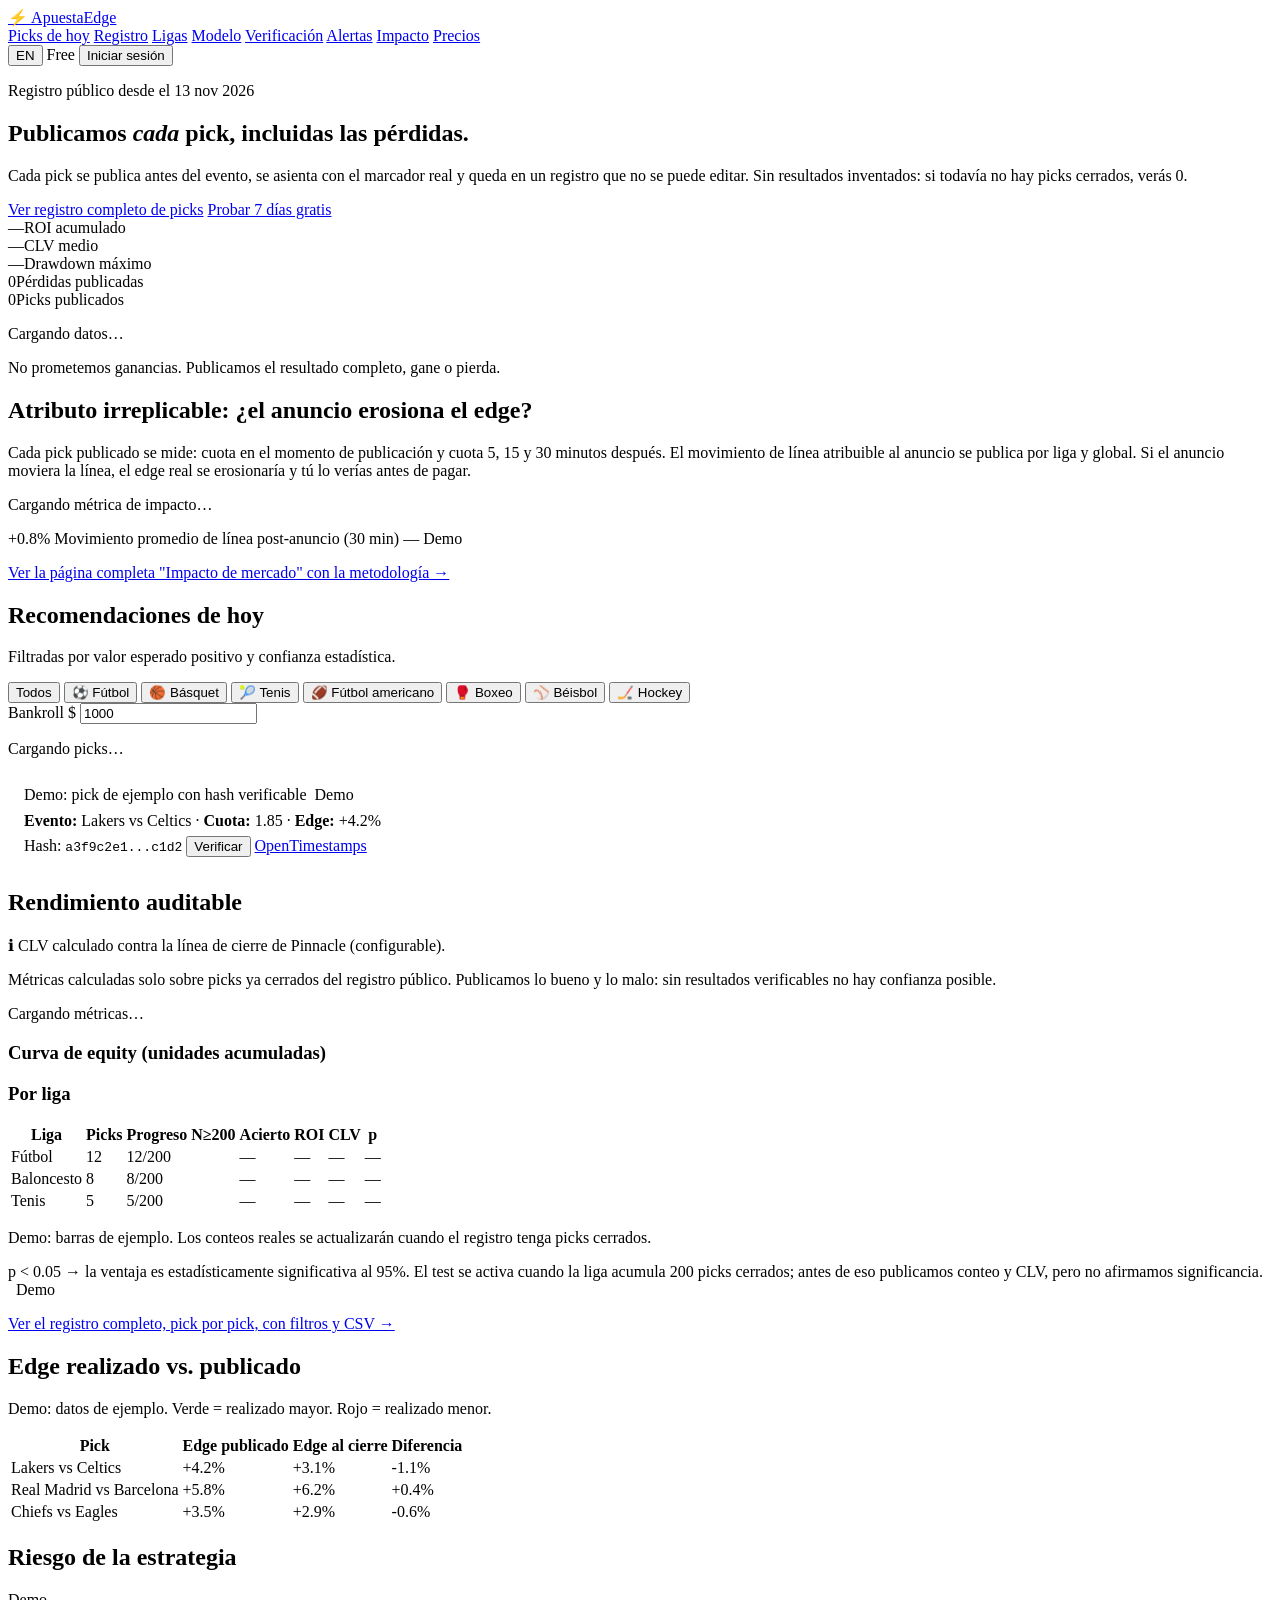
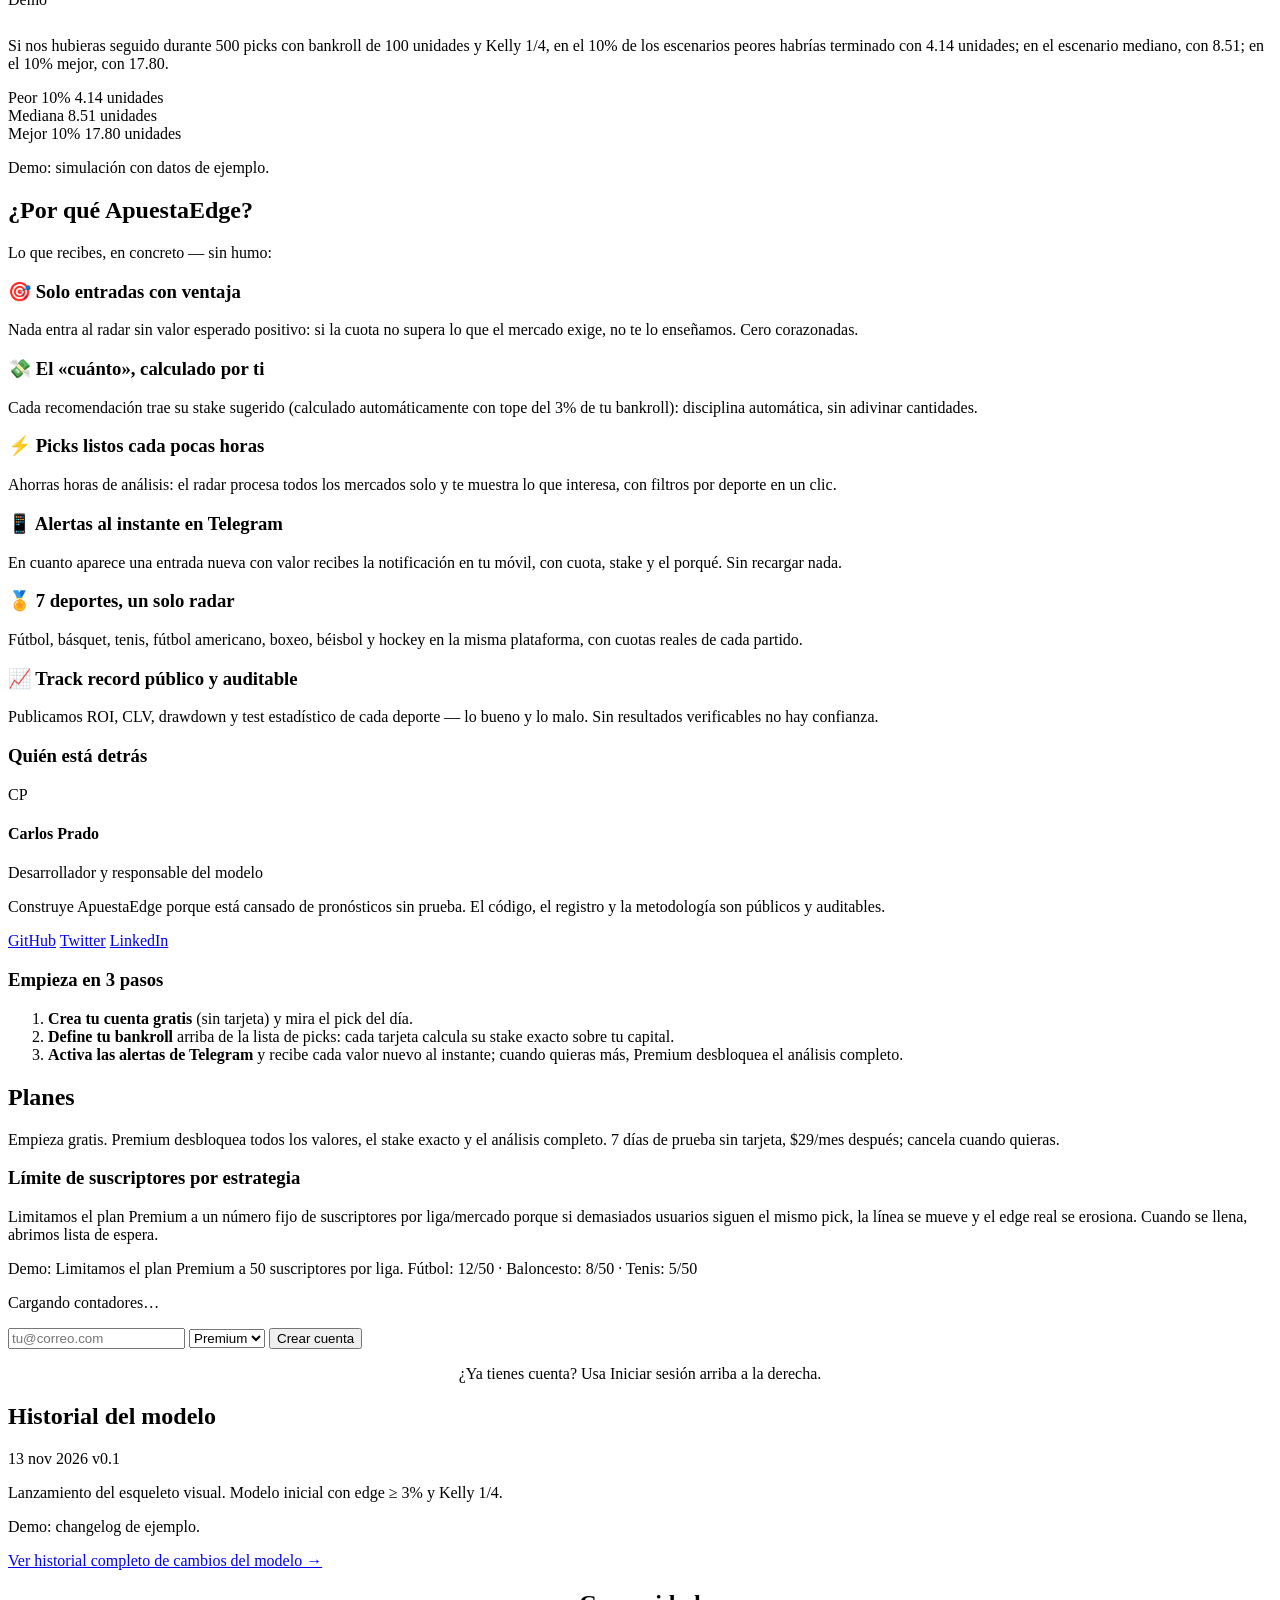
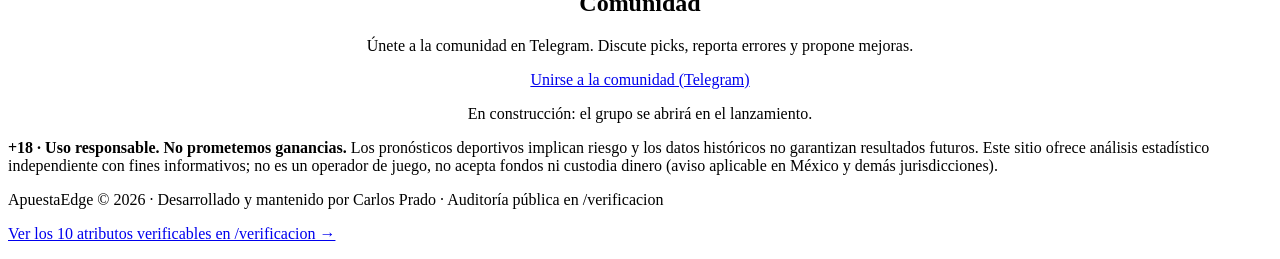
==== commit 1b2a0330: "Cierre de correccion 3: pick demo con botones, sin duplicacion, /verificacion con 10 bloques - Pick " ====
--- a/static/index.html
+++ b/static/index.html
@@ -118,11 +118,16 @@
   <div id="plan-banner" class="plan-banner" hidden></div>
   <div id="picks-list" class="picks"><p class="muted">Cargando picks…</p></div>
   <div class="pick-mock-demo" style="margin-top:16px;padding:12px 16px;background:var(--panel);border:1px solid var(--line);border-radius:var(--radius)">
-    <p class="small-note muted" style="margin:0 0 8px">Demo: pick de ejemplo con hash verificable</p>
+    <div style="display:flex;align-items:center;gap:8px;margin-bottom:8px">
+      <p class="small-note muted" style="margin:0">Demo: pick de ejemplo con hash verificable</p>
+      <span class="demo-badge">Demo</span>
+    </div>
     <div class="pick-mock-row"><strong>Evento:</strong> Lakers vs Celtics · <strong>Cuota:</strong> 1.85 · <strong>Edge:</strong> +4.2%</div>
     <div class="pick-mock-hash" style="margin-top:6px">
       <span class="hash-label">Hash:</span>
       <code class="hash-value">a3f9c2e1...c1d2</code>
+      <button class="btn small primary" onclick="alert('Demo: la verificación estará operativa en el lanzamiento.')">Verificar</button>
+      <a class="btn small ghost" href="https://opentimestamps.org" target="_blank" rel="noopener noreferrer">OpenTimestamps</a>
     </div>
   </div>
 </section>
@@ -160,7 +165,7 @@
 </section>
 
 <section id="edge-realizado" class="wrap section">
-  <h2 data-i18n="f5_title">Edge realizado vs. edge publicado</h2>
+  <h2 data-i18n="int_edge_title">Edge realizado vs. publicado</h2>
   <p class="sub" data-i18n="f5_note">Demo: datos de ejemplo. Verde = realizado mayor. Rojo = realizado menor.</p>
   <div class="table-wrap">
     <table class="ledger-table">
@@ -178,7 +183,7 @@
 
 <section id="montecarlo" class="section band">
   <div class="wrap">
-    <h2 data-i18n="f6_title">Riesgo de la estrategia — Simulación Monte Carlo</h2>
+    <h2 data-i18n="int_risk_title">Riesgo de la estrategia</h2>
     <span class="demo-badge" style="margin-bottom:12px;display:inline-block">Demo</span>
     <p class="sub" data-i18n="f6_copy">Si nos hubieras seguido durante 500 picks con bankroll de 100 unidades y Kelly 1/4, en el 10% de los escenarios peores habrías terminado con 4.14 unidades; en el escenario mediano, con 8.51; en el 10% mejor, con 17.80.</p>
     <div class="mc-cards">
@@ -233,7 +238,7 @@
   </div>
 
   <div class="panel mt" id="equipo-home">
-    <h3 data-i18n="f7_title">Quién está detrás</h3>
+    <h3 data-i18n="int_team_title">Quién está detrás</h3>
     <div class="team-mock">
       <div class="team-avatar">CP</div>
       <div>
@@ -296,7 +301,7 @@
 </section>
 
 <section id="changelog" class="wrap section">
-  <h2 data-i18n="f8_title">Historial del modelo</h2>
+  <h2 data-i18n="int_changelog_title">Historial del modelo</h2>
   <div class="panel">
     <div class="changelog-entry">
       <span class="changelog-date">13 nov 2026</span>
@@ -310,7 +315,7 @@
 
 <section id="comunidad" class="section band">
   <div class="wrap" style="text-align:center">
-    <h2 data-i18n="f9_title">Comunidad</h2>
+    <h2 data-i18n="int_community_title">Comunidad</h2>
     <p class="sub" style="margin:0 auto 16px" data-i18n="f9_copy">Únete a la comunidad en Telegram. Discute picks, reporta errores y propone mejoras.</p>
     <a class="btn primary" href="https://t.me/apuestaedge" target="_blank" rel="noopener noreferrer" data-i18n="f9_cta">Unirse a la comunidad (Telegram)</a>
     <p class="small-note muted" data-i18n="f9_note">En construcción: el grupo se abrirá en el lanzamiento.</p>
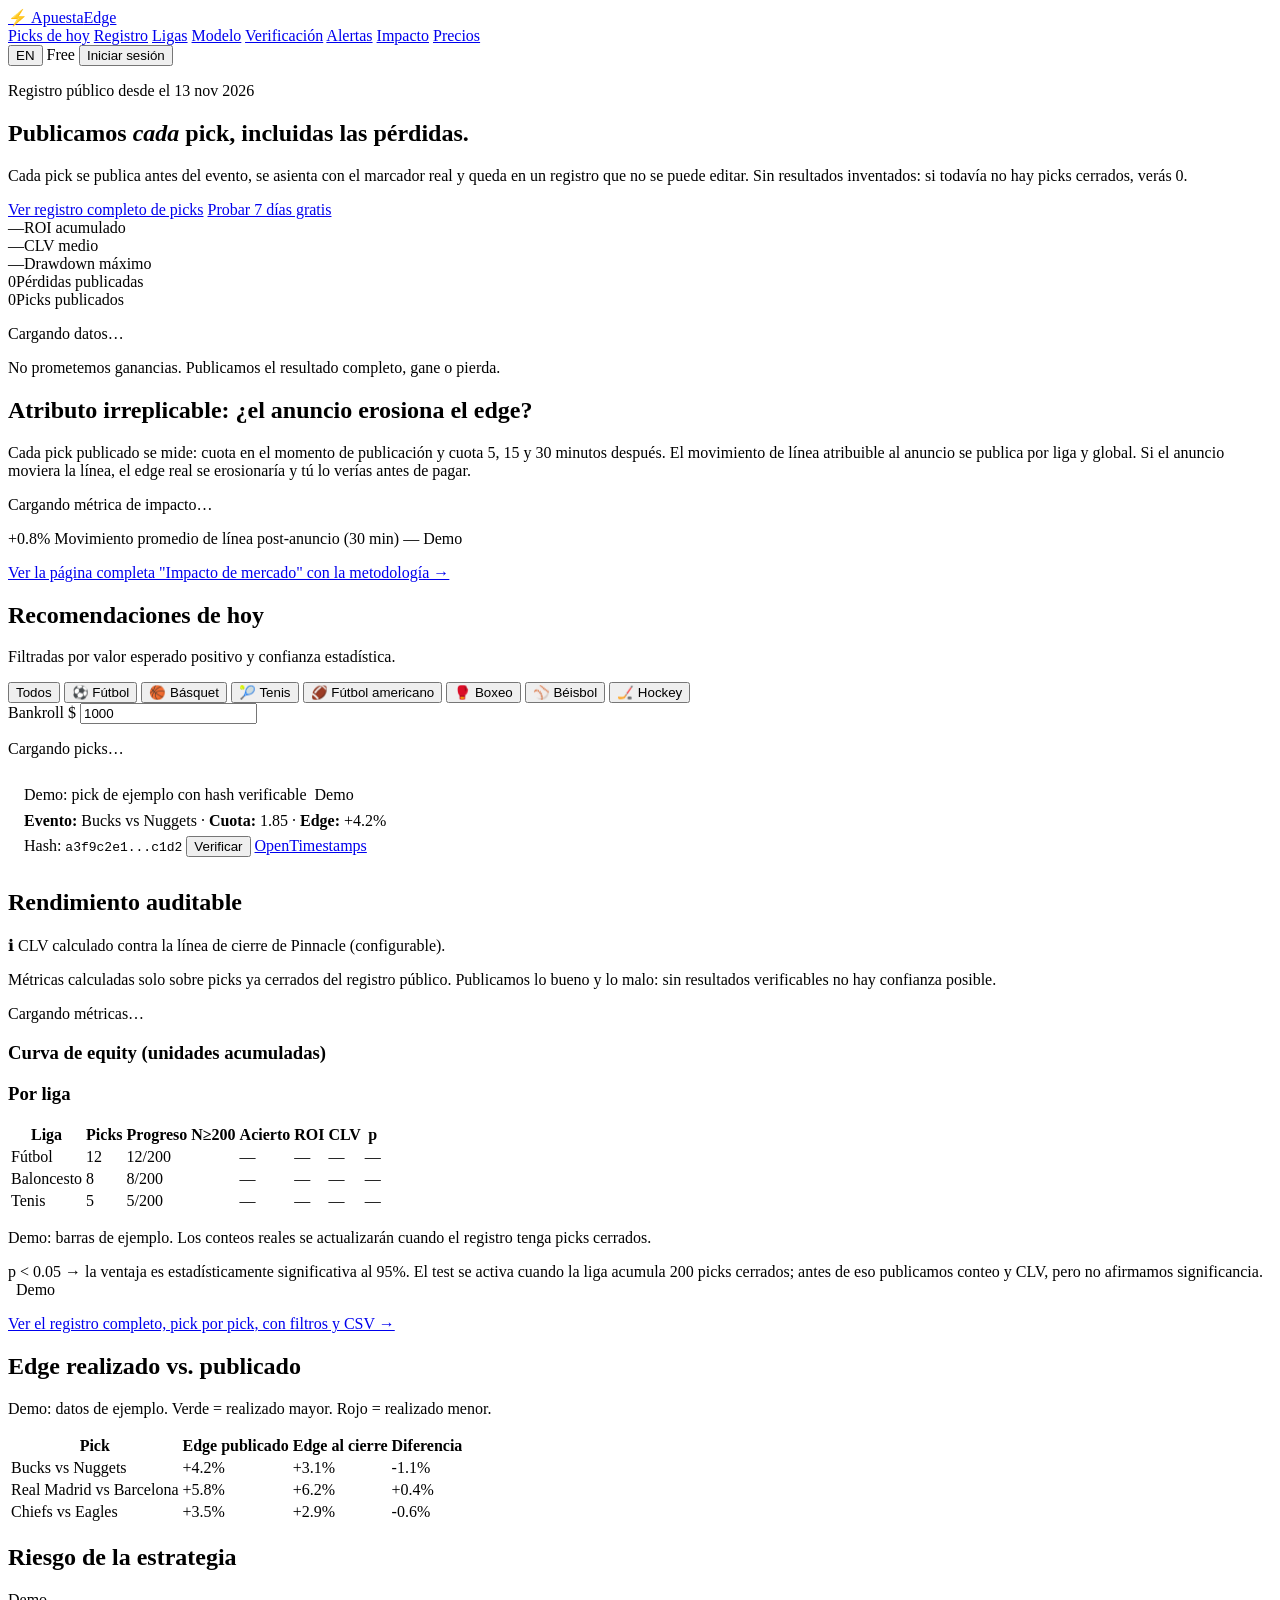
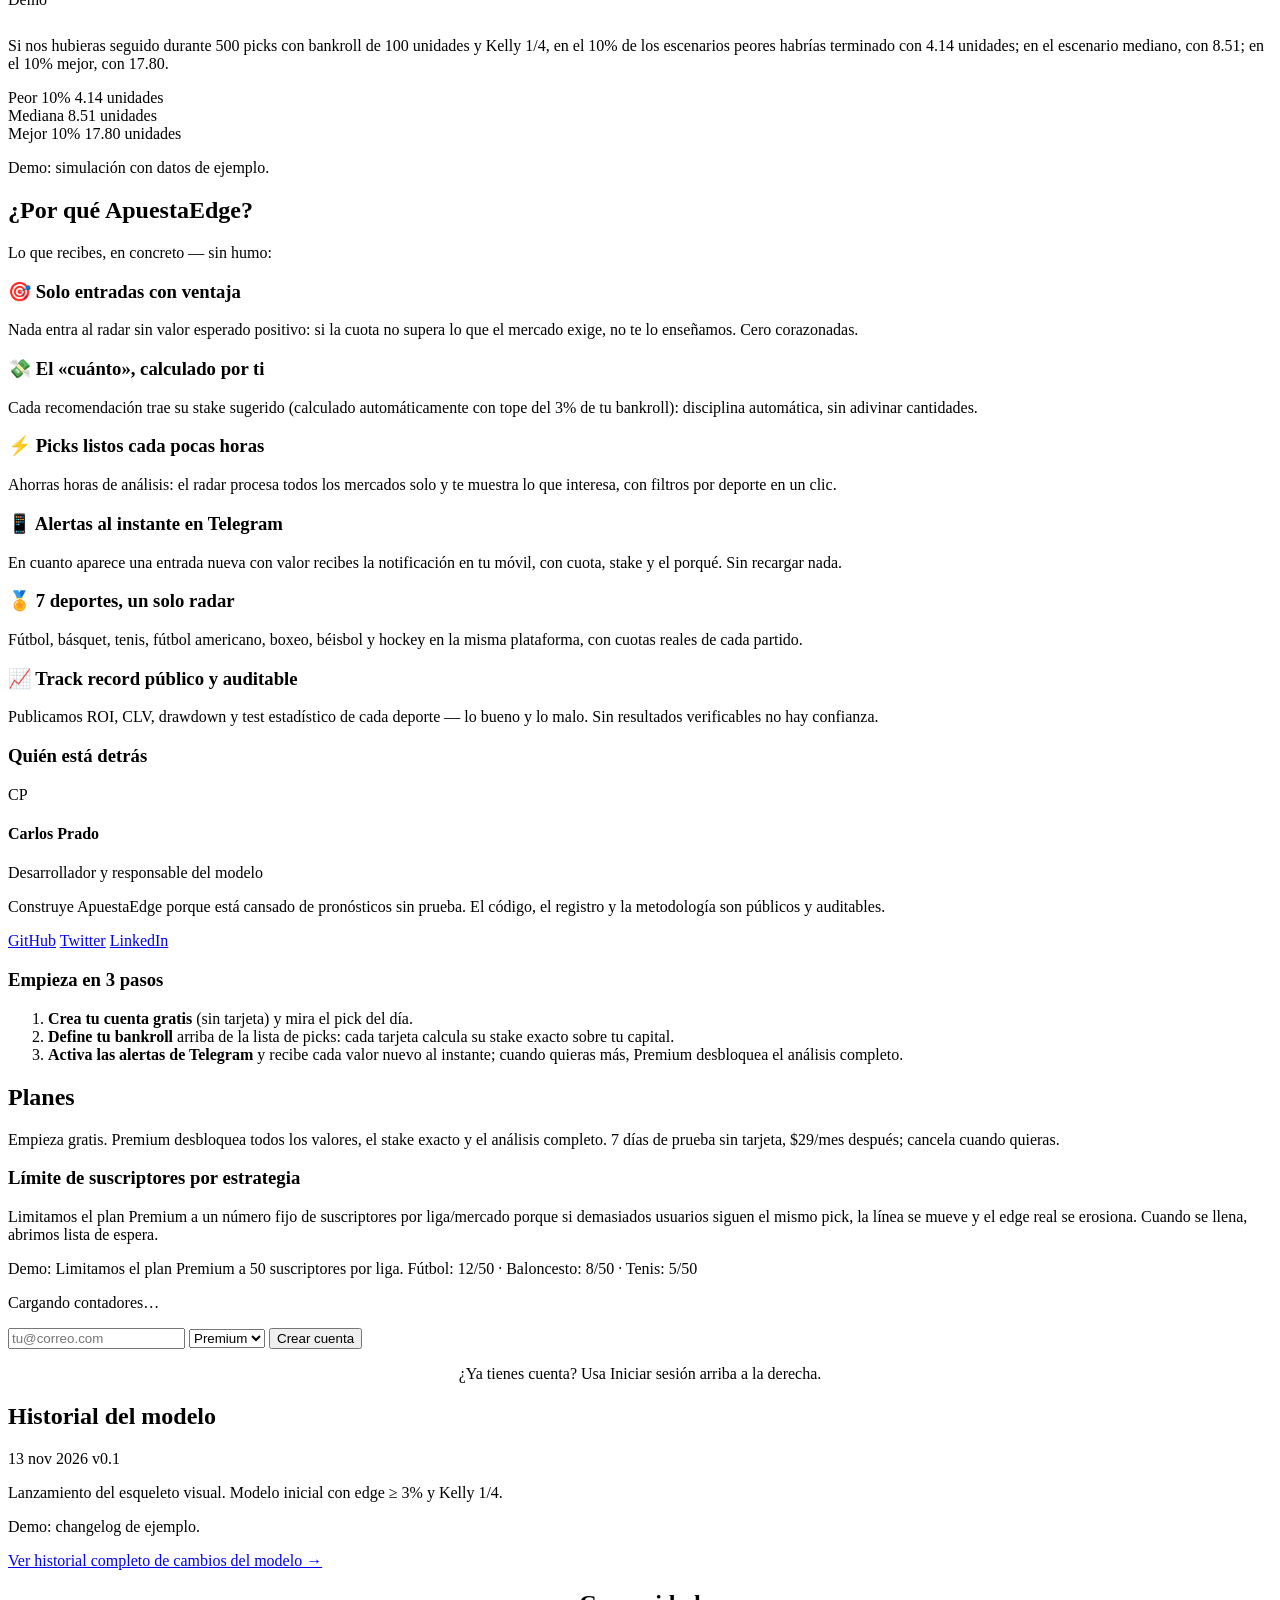
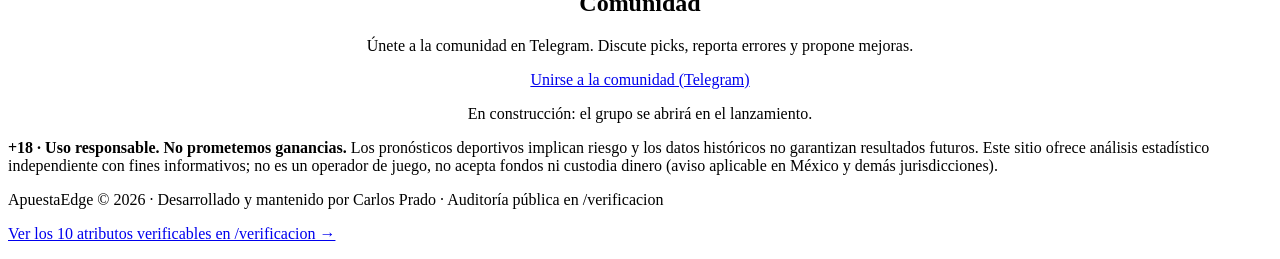
==== commit 34e1a0ad: "Beta cerrada: cap duro de 10 cuentas (trigger users_beta_cap + validacion Python) - config.BETA_MAX_" ====
--- a/static/index.html
+++ b/static/index.html
@@ -122,7 +122,7 @@
       <p class="small-note muted" style="margin:0">Demo: pick de ejemplo con hash verificable</p>
       <span class="demo-badge">Demo</span>
     </div>
-    <div class="pick-mock-row"><strong>Evento:</strong> Lakers vs Celtics · <strong>Cuota:</strong> 1.85 · <strong>Edge:</strong> +4.2%</div>
+    <div class="pick-mock-row"><strong>Evento:</strong> Bucks vs Nuggets · <strong>Cuota:</strong> 1.85 · <strong>Edge:</strong> +4.2%</div>
     <div class="pick-mock-hash" style="margin-top:6px">
       <span class="hash-label">Hash:</span>
       <code class="hash-value">a3f9c2e1...c1d2</code>
@@ -173,7 +173,7 @@
         <tr><th>Pick</th><th>Edge publicado</th><th>Edge al cierre</th><th>Diferencia</th></tr>
       </thead>
       <tbody>
-        <tr><td>Lakers vs Celtics</td><td>+4.2%</td><td>+3.1%</td><td class="neg">-1.1%</td></tr>
+        <tr><td>Bucks vs Nuggets</td><td>+4.2%</td><td>+3.1%</td><td class="neg">-1.1%</td></tr>
         <tr><td>Real Madrid vs Barcelona</td><td>+5.8%</td><td>+6.2%</td><td class="pos">+0.4%</td></tr>
         <tr><td>Chiefs vs Eagles</td><td>+3.5%</td><td>+2.9%</td><td class="neg">-0.6%</td></tr>
       </tbody>
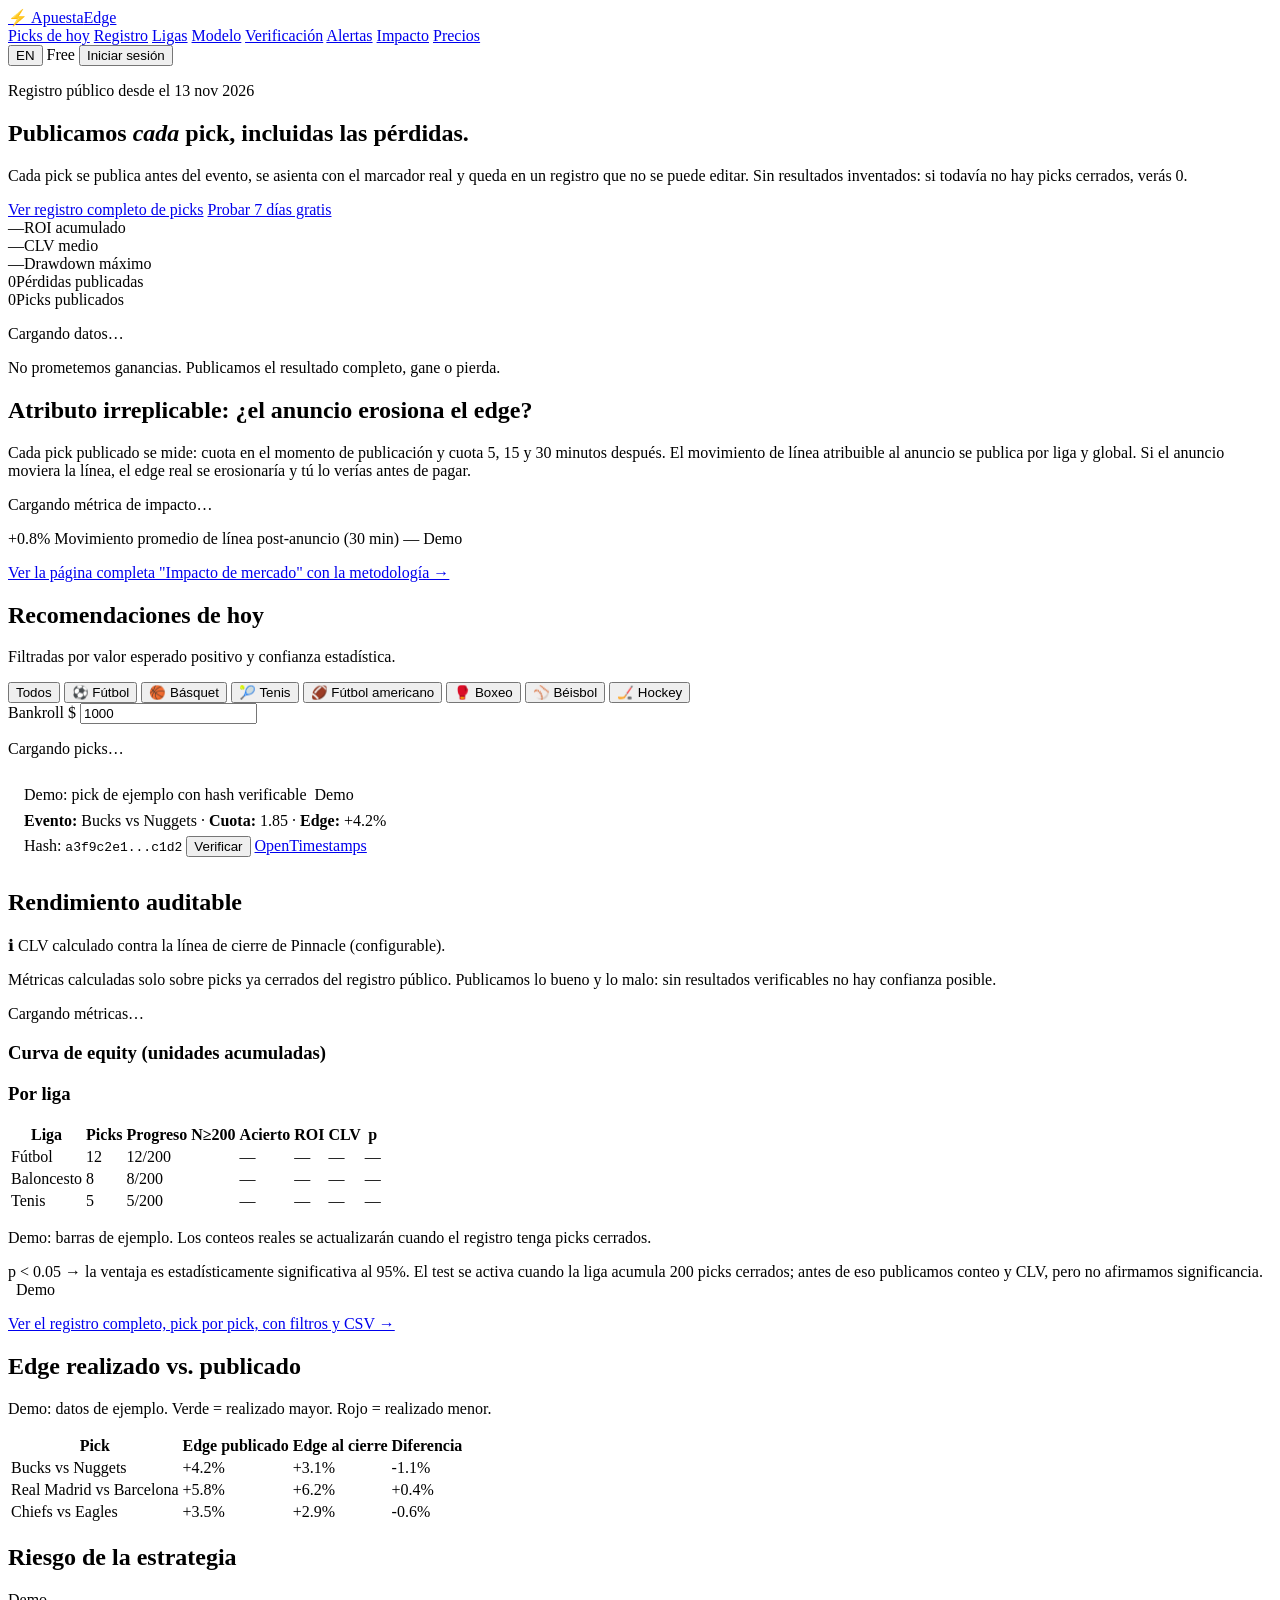
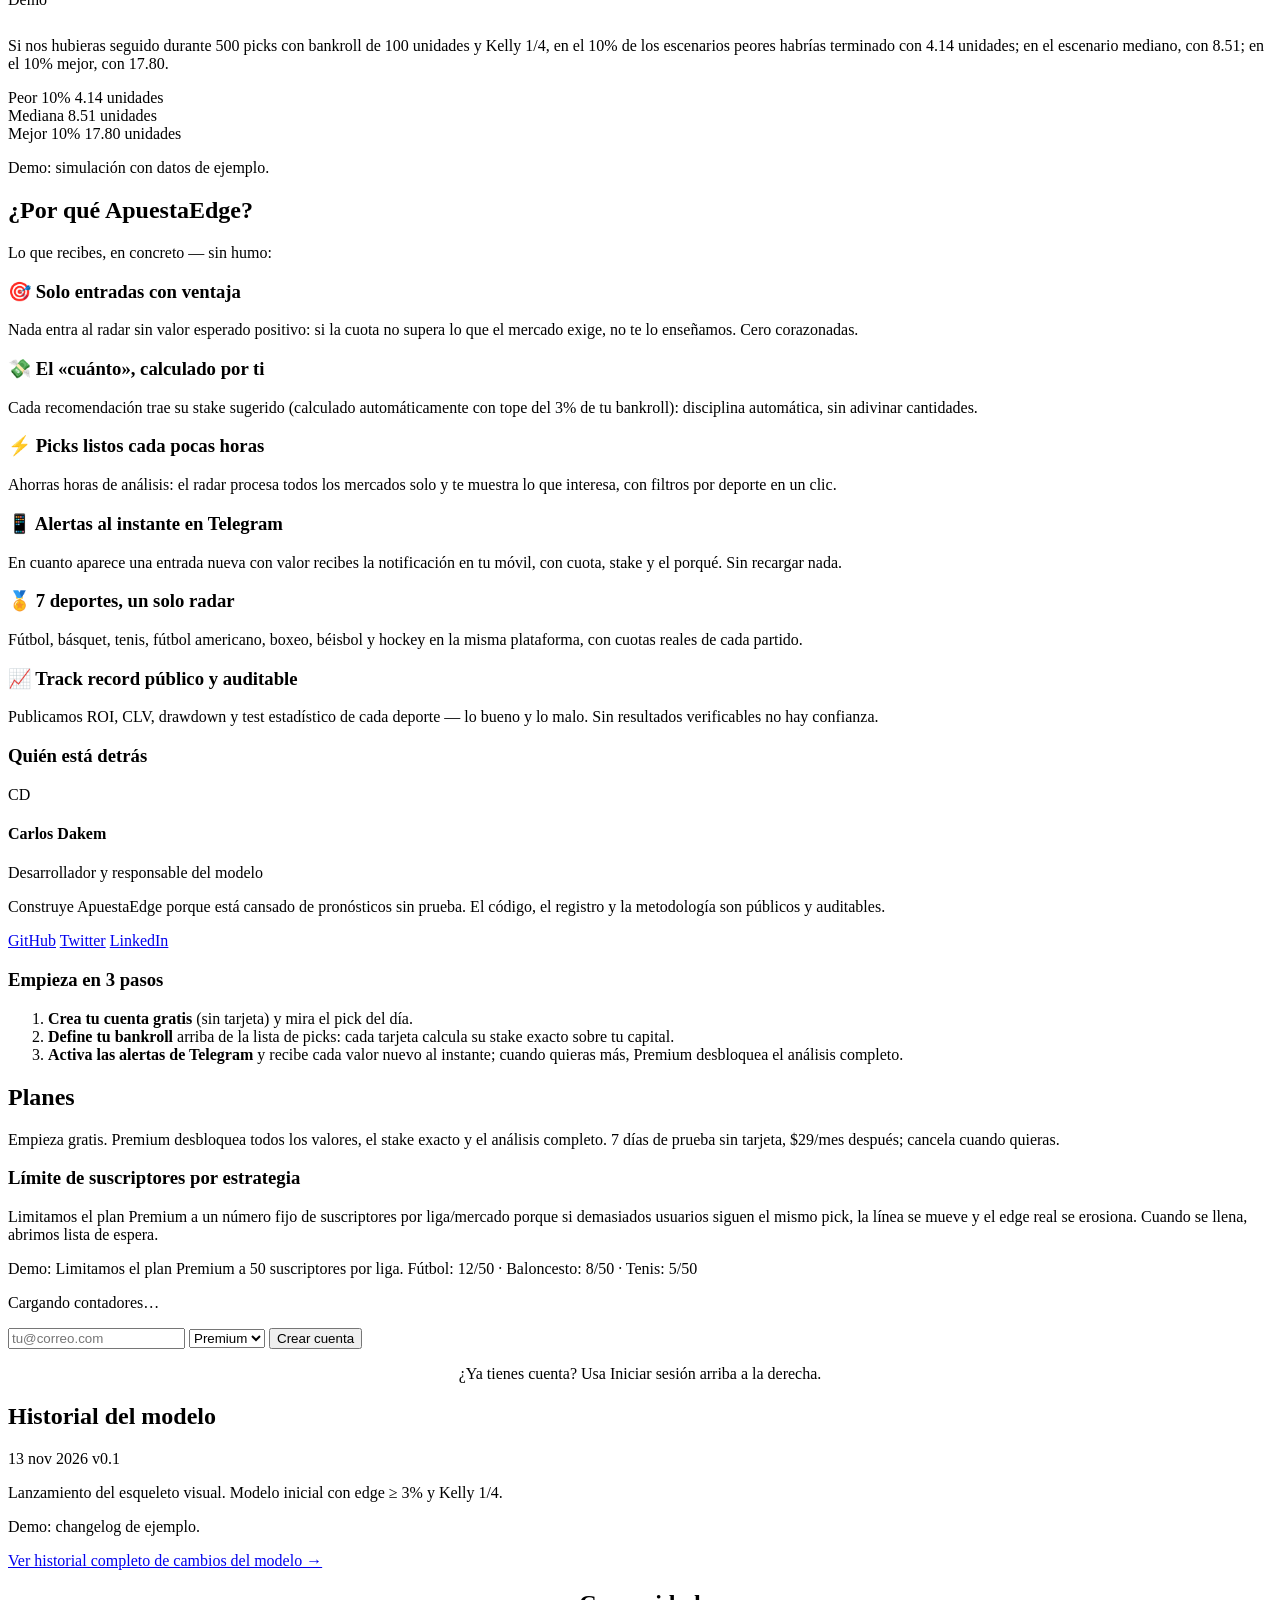
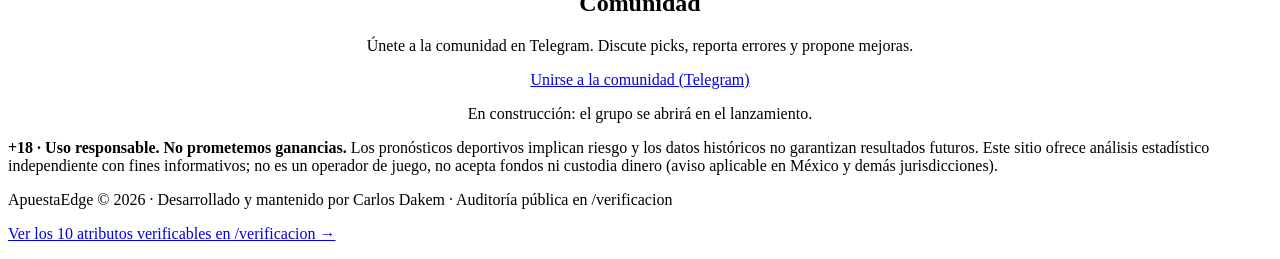
==== commit 05cc31a8: "Renombra Carlos Prado -> Carlos Dakem en todo el frontend - 3 tarjetas 'Quien esta detras' (equipo, " ====
--- a/static/index.html
+++ b/static/index.html
@@ -240,9 +240,9 @@
   <div class="panel mt" id="equipo-home">
     <h3 data-i18n="int_team_title">Quién está detrás</h3>
     <div class="team-mock">
-      <div class="team-avatar">CP</div>
+      <div class="team-avatar">CD</div>
       <div>
-        <h4>Carlos Prado</h4>
+        <h4>Carlos Dakem</h4>
         <p class="muted" data-i18n="f7_role">Desarrollador y responsable del modelo</p>
         <p class="muted" data-i18n="f7_bio">Construye ApuestaEdge porque está cansado de pronósticos sin prueba. El código, el registro y la metodología son públicos y auditables.</p>
         <div class="team-links">
@@ -327,7 +327,7 @@
 <footer class="footer">
   <div class="wrap">
     <p data-i18n="footer_disclaimer"><strong>+18 · Uso responsable. No prometemos ganancias.</strong> Los pronósticos deportivos implican riesgo y los datos históricos no garantizan resultados futuros. Este sitio ofrece análisis estadístico independiente con fines informativos; no es un operador de juego, no acepta fondos ni custodia dinero (aviso aplicable en México y demás jurisdicciones).</p>
-    <p class="muted" data-i18n="footer_copyright">ApuestaEdge © 2026 · Desarrollado y mantenido por Carlos Prado · Auditoría pública en /verificacion</p>
+    <p class="muted" data-i18n="footer_copyright">ApuestaEdge © 2026 · Desarrollado y mantenido por Carlos Dakem · Auditoría pública en /verificacion</p>
     <p class="footnote"><a href="/verificacion" data-i18n="footer_attrs_link">Ver los 10 atributos verificables en /verificacion →</a></p>
   </div>
 </footer>
